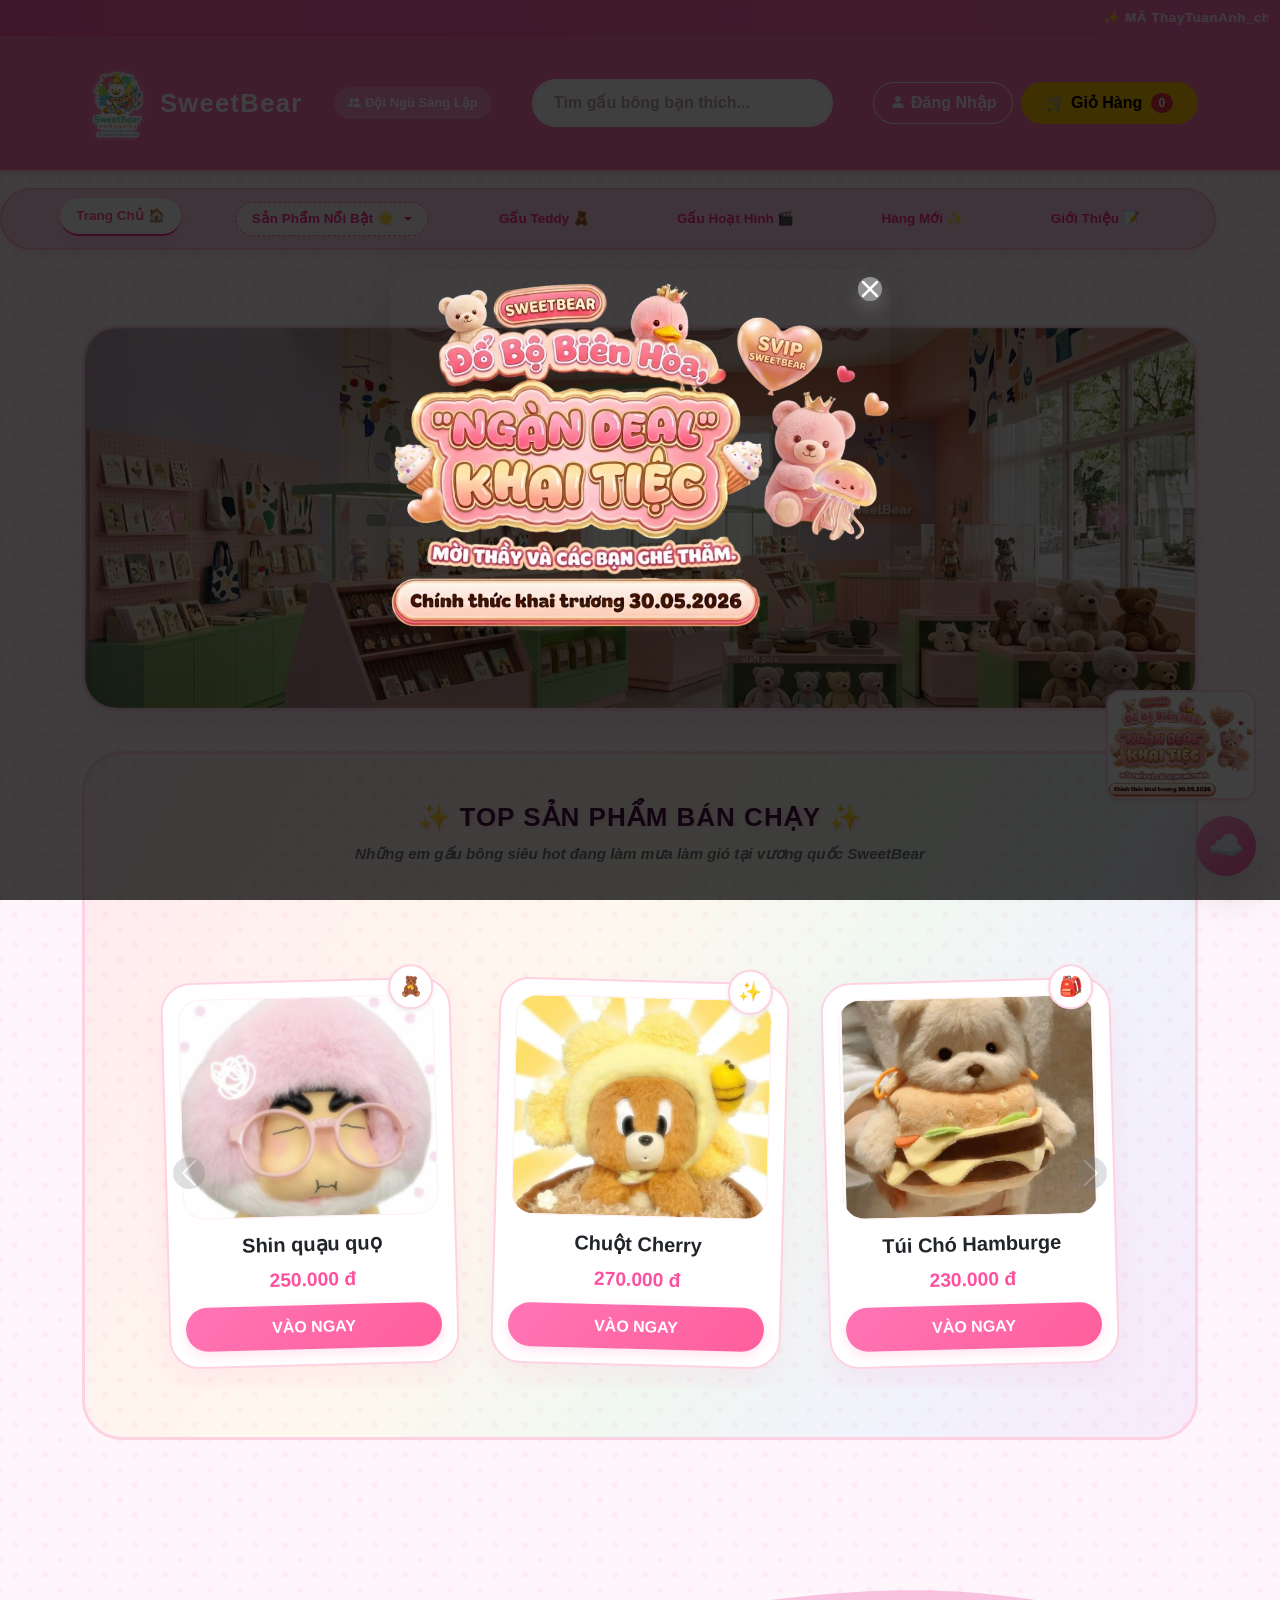
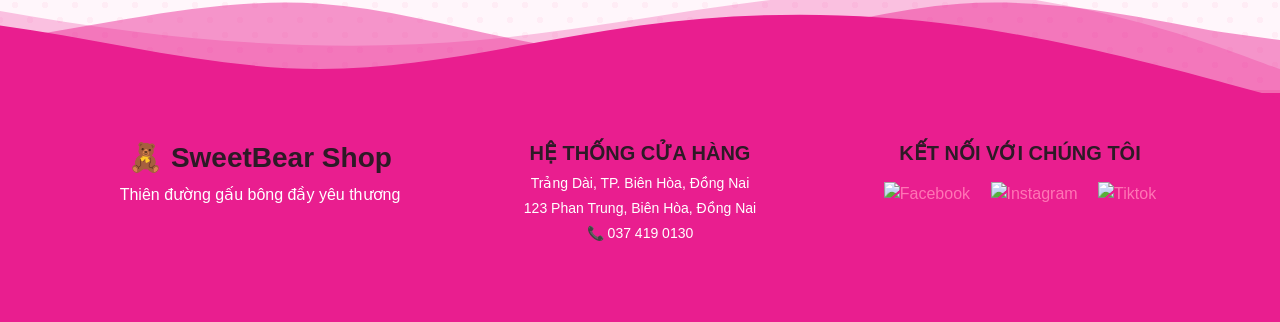
==== store.html @ e5bfb906 "Add files via upload" ====
<!DOCTYPE html>
<html lang="vi">
<head>
    <meta charset="UTF-8">
    <title>Cửa hàng - SweetBear Shop</title>
    <meta name="viewport" content="width=device-width, initial-scale=1.0">

    <link href="https://cdn.jsdelivr.net/npm/bootstrap@5.3.2/dist/css/bootstrap.min.css" rel="stylesheet">
    <link href="https://cdn.jsdelivr.net/npm/bootstrap-icons@1.11.1/font/bootstrap-icons.css" rel="stylesheet">
    <link rel="stylesheet" href="style.css">
   
</head>
<body>

<!-- Khung chạy thông báo đầu trang -->
<div class="top-announcement-bar py-2 text-white fw-semibold">
    <div class="container-fluid">
        <marquee behavior="scroll" direction="left" scrollamount="6" onmouseover="this.stop();" onmouseout="this.start();">
            ✨ MÃ ThayTuanAnh_chuchi - GIẢM NGAY 50% CHO ĐƠN HÀNG TỪ 99K 🧸 ✨ NHẬP MÃ ThayTuanAnh_DepZai - GIẢM NGAY 50K CHO ĐƠN HÀNG TỪ 69K 🛒 ✨ WELCOME TO SWEETBEAR SHOP - THIÊN ĐƯỜNG GẤU BÔNG ĐẦY YÊU THƯƠNG ❤️
        </marquee>
    </div>
</div>

<!-- Thanh định hướng (Navbar) -->
<nav class="navbar navbar-expand-lg navbar-custom shadow-sm">
    <div class="container">
        <div class="d-flex align-items-center justify-content-between w-100 flex-wrap gap-3">
            <div class="d-flex align-items-center">
                <a class="navbar-brand d-flex align-items-center text-white fw-bold" href="store.html">
                    <img src="img/2.png" width="70" class="me-2 glowing-logo" alt="SweetBear Logo">
                    SweetBear
                </a>
                <a href="index.html" class="text-white fw-bold ms-3" style="text-decoration: none; font-size: 13px; background: rgba(255, 255, 255, 0.25); padding: 6px 14px; border-radius: 18px; transition: all 0.2s ease; font-family: var(--font-title);"><i class="bi bi-people-fill"></i> Đội Ngũ Sáng Lập</a>
            </div>

            <form class="d-flex flex-grow-1 mx-lg-4" style="max-width: 400px; min-width: 220px;">
                <input class="form-control search-box w-100" type="search" placeholder="Tìm gấu bông bạn thích..." id="searchInput" onkeyup="searchProduct()">
            </form>

            <div class="d-flex align-items-center gap-2">
                <button class="btn btn-outline-light fw-bold px-3 py-2" style="border-radius: 25px;" data-bs-toggle="modal" data-bs-target="#loginModal">
                    <i class="bi bi-person-fill"></i> Đăng Nhập
                </button>
                <button class="btn btn-warning position-relative px-4 py-2 fw-bold" style="border-radius: 25px; font-family: var(--font-title);" onclick="showPage('cart')">
                🛒 Giỏ Hàng <span id="cartCount" class="badge bg-danger rounded-pill ms-1">0</span>
            </button>
            </div>
        </div>
    </div>
</nav>

<div class="menu-bar-wrapper">
    <div class="menu-bar-scrollable">
        <a href="store.html" onclick="showPage('home')" class="menu-link active">Trang Chủ 🏠</a>
        
        <div class="dropdown">
            <a class="menu-link featured-item dropdown-toggle fw-bold" href="#" role="button" id="dropdownNoiBat" data-bs-toggle="dropdown" aria-expanded="false" style="color: #ff2f91; background: #fff0f6; border-radius: 20px; padding: 6px 15px;">
                Sản Phẩm Nổi Bật 🌟
            </a>
            <ul class="dropdown-menu" aria-labelledby="dropdownNoiBat">
                <li><a class="dropdown-item" href="run.html">🎒 Túi Gấu Bông</a></li>
                <li><a class="dropdown-item" href="hoa.html">💐 Hoa Gấu Bông</a></li>
                <li><a class="dropdown-item" href="tuimu.html">🎁 Blind Box (Hộp Mù)</a></li>
            </ul>
        </div>

        <a href="TEDDY.html" class="menu-link">Gấu Teddy 🧸</a>
        <a href="Hoathinh.html" class="menu-link">Gấu Hoạt Hình 🎬</a>
        <a href="new.html" class="menu-link">Hàng Mới ✨</a>
        <a href="Gioithieu.html" class="menu-link">Giới Thiệu 📝</a>
    </div>
</div>

<!-- Trang chính (Home Page) -->
<section id="home" class="page-section container">

    <!-- Slide banner quảng cáo -->
    <div class="banner-slider-container">
        <div id="bannerSlider" class="carousel slide" data-bs-ride="carousel" data-bs-interval="3500">
            <div class="carousel-inner">
                <div class="carousel-item active">
                    <img src="img/bear1.png" class="d-block w-100 banner-img" alt="Banner 1">
                </div>
                <div class="carousel-item">
                    <img src="img/banner.png" class="d-block w-100 banner-img" alt="Banner 2">
                </div>
            </div>

            <button class="carousel-control-prev" type="button" data-bs-target="#bannerSlider" data-bs-slide="prev">
                <span class="carousel-control-prev-icon bg-pink p-3 rounded-circle" aria-hidden="true"></span>
            </button>
            <button class="carousel-control-next" type="button" data-bs-target="#bannerSlider" data-bs-slide="next">
                <span class="carousel-control-next-icon bg-pink p-3 rounded-circle" aria-hidden="true"></span>
            </button>
        </div>
    </div>

    <!-- Dải các Thương Hiệu Nổi Bật lấp lánh cầu vồng -->
    <div class="container-fluid py-5 position-relative rainbow-slider-section">
        <div class="container">
            
            <div class="text-center mb-5 position-relative header-bow-container">
                <h2 class="hot-title text-pink fw-bold mb-2" style="color: #4a154b !important;">✨ TOP SẢN PHẨM BÁN CHẠY ✨</h2>
                <p class="hot-subtitle fw-semibold text-secondary">Những em gấu bông siêu hot đang làm mưa làm gió tại vương quốc SweetBear</p>
            </div>

            <div id="hotBearsCarousel" class="carousel slide" data-bs-ride="carousel" data-bs-interval="4000">
                <div class="carousel-inner px-md-5">
                    
                    <!-- Slide 1 -->
                    <div class="carousel-item active">
                        <div class="row g-4 justify-content-center align-items-center py-4">
                            <div class="col-md-4 col-sm-6 text-center">
                                <div class="card border-0 lamthao-style-card position-relative mx-auto">
                                    <div class="brand-circle-badge shadow-sm">🧸</div>
                                    <div class="card-img-holder"><img src="img/hh1.jpg" class="card-img-top" alt="Shin quạu quọ"></div>
                                    <div class="card-body-lamthao">
                                        <h5 class="fw-bold text-dark text-truncate">Shin quạu quọ</h5>
                                        <p class="price-text-pink mb-2">250.000 đ</p>
                                        <button class="btn btn-lamthao-pink w-100 rounded-pill fw-bold" onclick="addToCart(101)">VÀO NGAY</button>
                                    </div>
                                </div>
                            </div>
                            <div class="col-md-4 col-sm-6 text-center">
                                <div class="card border-0 lamthao-style-card position-relative mx-auto">
                                    <div class="brand-circle-badge shadow-sm">✨</div>
                                    <div class="card-img-holder"><img src="img/hh2.jpg" class="card-img-top" alt="Chuột Cherry"></div>
                                    <div class="card-body-lamthao">
                                        <h5 class="fw-bold text-dark text-truncate">Chuột Cherry</h5>
                                        <p class="price-text-pink mb-2">270.000 đ</p>
                                        <button class="btn btn-lamthao-pink w-100 rounded-pill fw-bold" onclick="addToCart(102)">VÀO NGAY</button>
                                    </div>
                                </div>
                            </div>
                            <div class="col-md-4 col-sm-6 text-center">
                                <div class="card border-0 lamthao-style-card position-relative mx-auto">
                                    <div class="brand-circle-badge shadow-sm">🎒</div>
                                    <div class="card-img-holder"><img src="img/tui4.jpg" class="card-img-top" alt="Túi Chó Hamburge"></div>
                                    <div class="card-body-lamthao">
                                        <h5 class="fw-bold text-dark text-truncate">Túi Chó Hamburge</h5>
                                        <p class="price-text-pink mb-2">230.000 đ</p>
                                        <button class="btn btn-lamthao-pink w-100 rounded-pill fw-bold" onclick="addToCart(304)">VÀO NGAY</button>
                                    </div>
                                </div>
                            </div>
                        </div>
                    </div>

                    <!-- Slide 2 -->
                    <div class="carousel-item">
                        <div class="row g-4 justify-content-center align-items-center py-4">
                            <div class="col-md-4 col-sm-6 text-center">
                                <div class="card border-0 lamthao-style-card position-relative mx-auto">
                                    <div class="brand-circle-badge shadow-sm">👑</div>
                                    <div class="card-img-holder"><img src="img/tui11.jpg" class="card-img-top" alt="Túi Thỏ Ngọc"></div>
                                    <div class="card-body-lamthao">
                                        <h5 class="fw-bold text-dark text-truncate">Túi Thỏ Ngọc</h5>
                                        <p class="price-text-pink mb-2">300.000 đ</p>
                                        <button class="btn btn-lamthao-pink w-100 rounded-pill fw-bold" onclick="addToCart(311)">VÀO NGAY</button>
                                    </div>
                                </div>
                            </div>
                            <div class="col-md-4 col-sm-6 text-center">
                                <div class="card border-0 lamthao-style-card position-relative mx-auto">
                                    <div class="brand-circle-badge shadow-sm">❤️</div>
                                    <div class="card-img-holder"><img src="img/teddy 5.jpg" class="card-img-top" alt="Teddy Nâu Cổ Điển"></div>
                                    <div class="card-body-lamthao">
                                        <h5 class="fw-bold text-dark text-truncate">Teddy Nâu Cổ Điển</h5>
                                        <p class="price-text-pink mb-2">250.000 đ</p>
                                        <button class="btn btn-lamthao-pink w-100 rounded-pill fw-bold" onclick="addToCart(5)">VÀO NGAY</button>
                                    </div>
                                </div>
                            </div>
                            <div class="col-md-4 col-sm-6 text-center">
                                <div class="card border-0 lamthao-style-card position-relative mx-auto">
                                    <div class="brand-circle-badge shadow-sm">⭐</div>
                                    <div class="card-img-holder"><img src="img/teddy 11.jpg" class="card-img-top" alt="Teddy Tuộc Happy"></div>
                                    <div class="card-body-lamthao">
                                        <h5 class="fw-bold text-dark text-truncate">Teddy Tuộc Happy</h5>
                                        <p class="price-text-pink mb-2">300.000 đ</p>
                                        <button class="btn btn-lamthao-pink w-100 rounded-pill fw-bold" onclick="addToCart(11)">VÀO NGAY</button>
                                    </div>
                                </div>
                            </div>
                        </div>
                    </div>

                    <!-- Slide 3 -->
                    <div class="carousel-item">
                        <div class="row g-4 justify-content-center align-items-center py-4">
                            <div class="col-md-4 col-sm-6 text-center">
                                <div class="card border-0 lamthao-style-card position-relative mx-auto">
                                    <div class="brand-circle-badge shadow-sm">🐰</div>
                                    <div class="card-img-holder"><img src="img/hoa9.jpg" class="card-img-top" alt="Bó hoa Thỏ Con Party"></div>
                                    <div class="card-body-lamthao">
                                        <h5 class="fw-bold text-dark text-truncate" title="Bó hoa Thỏ Con Party & Bánh Kem Sinh Nhật">Hoa Thỏ Con Party</h5>
                                        <p class="price-text-pink mb-1">250.000 đ</p>
                                        <select class="form-select form-select-sm mb-2 rounded-pill mx-auto" style="max-width: 120px; font-size: 0.8rem;"><option>Size S</option><option>Size M</option><option>Size L</option></select>
                                        <button class="btn btn-lamthao-pink w-100 rounded-pill fw-bold" onclick="addToCart(309)">VÀO NGAY</button>
                                    </div>
                                </div>
                            </div>
                            <div class="col-md-4 col-sm-6 text-center">
                                <div class="card border-0 lamthao-style-card position-relative mx-auto">
                                    <div class="brand-circle-badge shadow-sm">🍬</div>
                                    <div class="card-img-holder"><img src="img/hoa10.jpg" class="card-img-top" alt="Bó hoa Gấu Baby Sắc Màu Candy"></div>
                                    <div class="card-body-lamthao">
                                        <h5 class="fw-bold text-dark text-truncate" title="Bó hoa Gấu Baby Sắc Màu Candy">Hoa Gấu Baby Candy</h5>
                                        <p class="price-text-pink mb-1">270.000 đ</p>
                                        <select class="form-select form-select-sm mb-2 rounded-pill mx-auto" style="max-width: 120px; font-size: 0.8rem;"><option>Size S</option><option>Size M</option><option>Size L</option></select>
                                        <button class="btn btn-lamthao-pink w-100 rounded-pill fw-bold" onclick="addToCart(310)">VÀO NGAY</button>
                                    </div>
                                </div>
                            </div>
                            <div class="col-md-4 col-sm-6 text-center">
                                <div class="card border-0 lamthao-style-card position-relative mx-auto">
                                    <div class="brand-circle-badge shadow-sm">🖍️</div>
                                    <div class="card-img-holder"><img src="img/hoa11.jpg" class="card-img-top" alt="Bó hoa Shin Cậu Bé Bút Chì"></div>
                                    <div class="card-body-lamthao">
                                        <h5 class="fw-bold text-dark text-truncate" title="Bó hoa Shin Cậu Bé Bút Chì & Vương Quốc Tsum Tsum">Hoa Shin Bút Chì</h5>
                                        <p class="price-text-pink mb-1">300.000 đ</p>
                                        <select class="form-select form-select-sm mb-2 rounded-pill mx-auto" style="max-width: 120px; font-size: 0.8rem;"><option>Size S</option><option>Size M</option><option>Size L</option></select>
                                        <button class="btn btn-lamthao-pink w-100 rounded-pill fw-bold" onclick="addToCart(311)">VÀO NGAY</button>
                                    </div>
                                </div>
                            </div>
                        </div>
                    </div>

                    <!-- Slide 4 -->
                    <div class="carousel-item">
                        <div class="row g-4 justify-content-center align-items-center py-4">
                            <div class="col-md-4 col-sm-6 text-center">
                                <div class="card border-0 lamthao-style-card position-relative mx-auto">
                                    <div class="brand-circle-badge shadow-sm">🐥</div>
                                    <div class="card-img-holder"><img src="img/teddy 7.jpg" class="card-img-top" alt="Vịt Say Hi"></div>
                                    <div class="card-body-lamthao">
                                        <h5 class="fw-bold text-dark text-truncate">Vịt Say Hi</h5>
                                        <p class="price-text-pink mb-1">300.000 đ</p>
                                        <select class="form-select form-select-sm mb-2 rounded-pill mx-auto" style="max-width: 120px; font-size: 0.8rem;"><option>Size S</option><option>Size M</option><option>Size L</option></select>
                                        <button class="btn btn-lamthao-pink w-100 rounded-pill fw-bold" onclick="addToCart(7)">VÀO NGAY</button>
                                    </div>
                                </div>
                            </div>
                            <div class="col-md-4 col-sm-6 text-center">
                                <div class="card border-0 lamthao-style-card position-relative mx-auto">
                                    <div class="brand-circle-badge shadow-sm">📖</div>
                                    <div class="card-img-holder"><img src="img/teddy 10.jpg" class="card-img-top" alt="Teddy Zô Truy"></div>
                                    <div class="card-body-lamthao">
                                        <h5 class="fw-bold text-dark text-truncate">Teddy Zô Truy</h5>
                                        <p class="price-text-pink mb-1">270.000 đ</p>
                                        <select class="form-select form-select-sm mb-2 rounded-pill mx-auto" style="max-width: 120px; font-size: 0.8rem;"><option>Size S</option><option>Size M</option><option>Size L</option></select>
                                        <button class="btn btn-lamthao-pink w-100 rounded-pill fw-bold" onclick="addToCart(10)">VÀO NGAY</button>
                                    </div>
                                </div>
                            </div>
                            <div class="col-md-4 col-sm-6 text-center">
                                <div class="card border-0 lamthao-style-card position-relative mx-auto">
                                    <div class="brand-circle-badge shadow-sm">📦</div>
                                    <div class="card-img-holder"><img src="img/mu5.jpg" class="card-img-top" alt="Blindbox Zoro"></div>
                                    <div class="card-body-lamthao">
                                        <h5 class="fw-bold text-dark text-truncate" title="Blindbox Zoro: Gấu Mù Blindbox Ngẫu Nhiên">Blindbox Zoro</h5>
                                        <p class="price-text-pink mb-1">250.000 đ</p>
                                        <select class="form-select form-select-sm mb-2 rounded-pill mx-auto" style="max-width: 120px; font-size: 0.8rem;"><option>Size S</option><option>Size M</option><option>Size L</option></select>
                                        <button class="btn btn-lamthao-pink w-100 rounded-pill fw-bold" onclick="addToCart(405)">VÀO NGAY</button>
                                    </div>
                                </div>
                            </div>
                        </div>
                    </div>

                </div>

                <!-- Điều khiển carousel -->
                <button class="carousel-control-prev" type="button" data-bs-target="#hotBearsCarousel" data-bs-slide="prev">
                    <span class="carousel-control-prev-icon bg-secondary rounded-circle p-3" aria-hidden="true" style="opacity: 0.45;"></span>
                    <span class="visually-hidden">Previous</span>
                </button>
                <button class="carousel-control-next" type="button" data-bs-target="#hotBearsCarousel" data-bs-slide="next">
                    <span class="carousel-control-next-icon bg-secondary rounded-circle p-3" aria-hidden="true" style="opacity: 0.45;"></span>
                    <span class="visually-hidden">Next</span>
                </button>
            </div>

        </div>
    </div>

</section>

<!-- Trang Giỏ Hàng -->
<section id="cart" class="page-section container py-5 d-none">
    <h2 class="text-center text-pink mb-5 decorative-title" style="font-family: var(--font-title);">🛒 Giỏ Hàng Của Bạn</h2>
    <div class="row g-4">
        <!-- Danh sách bé gấu -->
        <div class="col-lg-7 col-md-12">
            <div class="contact-info-card p-4">
                <h4 class="sweet-title-pink mb-3">🧸 Các bé gấu bông đã chọn</h4>
                <div id="cartItems"></div>
                <div class="d-flex justify-content-between align-items-center mt-4 pt-3 border-top">
                    <h4 class="fw-bold text-dark mb-0">Tổng tiền thanh toán:</h4>
                    <h3 class="text-pink fw-bold mb-0"><span id="cartTotal">0</span> đ</h3>
                </div>
            </div>
        </div>

        <!-- Form thanh toán -->
  <div class="col-lg-5 col-md-12">
            <div class="feedback-card p-4">
                <h4 class="sweet-title-pink mb-3">💳 Thông Tin Nhận Hàng</h4>
                <p class="text-muted small">Cậu vui lòng điền chính xác để SweetBear ship các em gấu đến tận nhà nha! ✨</p>
                <form id="checkoutForm" onsubmit="handleCheckout(event)" class="mt-3">
                    <div class="mb-3">
                        <label for="orderName" class="form-label fw-semibold text-pink">Họ và tên người nhận:</label>
                        <input type="text" id="orderName" class="form-control sweet-input" placeholder="Nhập tên người nhận..." required>
                    </div>
                    <div class="mb-3">
                        <label for="orderPhone" class="form-label fw-semibold text-pink">Số điện thoại liên hệ:</label>
                        <input type="tel" id="orderPhone" class="form-control sweet-input" placeholder="Nhập số điện thoại..." required>
                    </div>
                    <div class="mb-3">
                        <label for="orderAddress" class="form-label fw-semibold text-pink">Địa chỉ giao hàng:</label>
                        <input type="text" id="orderAddress" class="form-control sweet-input" placeholder="Số nhà, tên đường, phường..." required>
                    </div>
                    <div class="mb-3">
                        <label for="paymentMethod" class="form-label fw-semibold text-pink">Phương thức thanh toán:</label>
                        <select id="paymentMethod" class="form-select sweet-input" required>
                            <option value="cod">Thanh toán khi nhận hàng (COD)</option>
                            <option value="bank">Chuyển khoản qua ngân hàng (Mã QR)</option>
                        </select>
                    </div>
                    <button type="submit" class="btn btn-submit-pink w-100 py-3 mt-3 fw-bold fs-5">🎉 Xác Nhận Đặt Hàng Ngay</button>
                </form>
            </div>
        </div>
    </div>
</section>


<!-- Trang tìm kiếm / danh sách gấu bông -->
<section id="products" class="page-section container py-5 d-none">
    <h2 class="mb-4 text-center text-pink" style="font-family: var(--font-title);">Danh sách sản phẩm tìm kiếm</h2>
    <div class="row" id="productsGrid"></div>
</section>

<!-- Hộp thông báo ngọt ngào (Sweet Alert Modals) -->
<div id="sweetAlertModal" class="sweet-alert-overlay d-none">
    <div class="sweet-alert-box text-center">
        <div class="sweet-alert-icon">🧸</div>
        <h4 class="text-pink fw-bold mt-2" id="sweetAlertTitle">Thành công!</h4>
        <p class="text-secondary mb-3" id="sweetAlertMsg">Đã thực hiện thành công rồi nè!</p>
        <button class="btn btn-submit-pink px-5 py-2 fw-bold" style="border-radius: 20px;" onclick="closeSweetAlert()">Thén kìu ❤️</button>
    </div>
</div>

<!-- Footer lượn sóng mây hồng -->
<footer class="sweet-footer position-relative">
    <div class="cloud-top">
        <svg xmlns="http://www.w3.org/2000/svg" viewBox="0 0 1440 320" preserveAspectRatio="none">
            <path fill="#e91e8f" opacity="0.25" d="M0,128C180,192,360,224,540,192C720,160,900,64,1080,85.3C1260,107,1420,245,1440,256L1440,320L0,320Z"></path>
            <path fill="#e91e8f" opacity="0.45" d="M0,192C120,160,240,96,360,112C480,128,600,224,720,224C840,224,960,128,1080,112C1200,96,1320,160,1380,176L1440,192L1440,320L0,320Z"></path>
            <path fill="#e91e8f" opacity="1" d="M0,160C120,192,240,256,360,256C480,256,600,192,720,160C840,128,960,128,1080,160C1200,192,1320,256,1380,288L1440,320L1440,320L1380,320C1320,320,1200,320,1080,320C960,320,840,320,720,320C600,320,480,320,360,320C240,320,120,320,60,320L0,320Z"></path>
        </svg>
    </div>

    <div class="container py-5 text-white position-relative" style="z-index: 2; font-family: var(--font-body);">
        <div class="row">
            <div class="col-md-4 text-center mb-4 mb-md-0">
                <h3 class="fw-bold" style="font-family: var(--font-title);">🧸 SweetBear Shop</h3>
                <p class="m-0">Thiên đường gấu bông đầy yêu thương</p>
            </div>
            <div class="col-md-4 text-center mb-4 mb-md-0">
                <h5 class="fw-bold" style="font-family: var(--font-title);">HỆ THỐNG CỬA HÀNG</h5>
                <p class="mb-1 small">Trảng Dài, TP. Biên Hòa, Đồng Nai</p>
                <p class="mb-1 small">123 Phan Trung, Biên Hòa, Đồng Nai</p>
                <p class="mb-0 small">📞 037 419 0130</p>
            </div>
            <div class="col-md-4 text-center">
                <h5 class="fw-bold" style="font-family: var(--font-title);">KẾT NỐI VỚI CHÚNG TÔI</h5>
                <div class="social-icons mt-3">
                    <a href="#"><img src="https://cdn-icons-png.flaticon.com/512/733/733547.png" alt="Facebook"></a>
                    <a href="#"><img src="https://cdn-icons-png.flaticon.com/512/733/733558.png" alt="Instagram"></a>
                    <a href="#"><img src="https://cdn-icons-png.flaticon.com/512/3046/3046121.png" alt="Tiktok"></a>
                </div>
            </div>
        </div>
    </div>
</footer>



<!-- Quảng cáo bật lên tự động -->
<div class="modal fade" id="imageAdsModal" tabindex="-1" aria-hidden="true">
    <div class="modal-dialog modal-dialog-centered modal-lg" style="max-width: 500px;">
        <div class="modal-content border-0 bg-transparent position-relative">
            <button type="button" class="btn-close btn-close-white position-absolute top-0 end-0 m-2 shadow rounded-circle p-2.5" data-bs-dismiss="modal" aria-label="Close" style="z-index: 1060; opacity: 1; background-color: #ff9ecb !important;"></button>
            <div class="modal-body p-0 text-center">
                <a href="#" data-bs-dismiss="modal" class="d-block w-100">
                    <img src="img/qc.png" alt="Quảng cáo SweetBear" class="img-fluid w-100 d-block shadow-lg" style="border-radius: 28px; object-fit: contain;">
                </a>
            </div>
        </div>
    </div>
</div>

<!-- TRANG ĐĂNG NHẬP -->
<div class="modal fade" id="loginModal" tabindex="-1" aria-labelledby="loginModalLabel" aria-hidden="true">
    <div class="modal-dialog modal-dialog-centered">
        <div class="modal-content border-0 position-relative sweet-auth-modal" style="border-radius: 30px; background: #fff5fa; box-shadow: 0 15px 35px rgba(255, 105, 180, 0.25); overflow: hidden;">
            
            <div class="position-absolute top-0 start-0 w-100 h-100" style="pointer-events: none; z-index: 0; opacity: 0.4;">
                <span style="position: absolute; top: -20px; right: -20px; width: 100px; height: 100px; background: #ffd1e8; border-radius: 50%;"></span>
                <span style="position: absolute; bottom: -30px; left: -10px; width: 80px; height: 80px; background: #ffe3f0; border-radius: 50%;"></span>
            </div>

            <div class="modal-header border-0 pb-0 pt-4 px-4 d-flex flex-column align-items-center position-relative" style="z-index: 1;">
                <div class="sweet-avatar-badge mb-2 shadow-sm d-flex align-items-center justify-content-center" style="width: 70px; height: 70px; background: linear-gradient(135deg, #ff9ecb 0%, #ff69b4 100%); border-radius: 50%; font-size: 2.2rem; border: 4px solid white;">🧸</div>
                
                <ul class="nav nav-pills w-100 bg-white p-1 my-2 justify-content-center shadow-sm" id="authTab" role="tablist" style="border-radius: 50px; border: 1px solid #ffccd9;">
                    <li class="nav-item flex-fill text-center" role="presentation">
                        <button class="nav-link active fw-bold w-100 py-2 btn-auth-tab" id="login-tab" data-bs-toggle="tab" data-bs-target="#login-pane" type="button" role="tab" aria-controls="login-pane" aria-selected="true" style="border-radius: 50px; color: #ff5ea9;">🏠 Đăng Nhập</button>
                    </li>
                    <li class="nav-item flex-fill text-center" role="presentation">
                        <button class="nav-link fw-bold w-100 py-2 btn-auth-tab" id="register-tab" data-bs-toggle="tab" data-bs-target="#register-pane" type="button" role="tab" aria-controls="register-pane" aria-selected="false" style="border-radius: 50px; color: #ff5ea9;">✨ Đăng Ký</button>
                    </li>
                </ul>
                <button type="button" class="btn-close position-absolute end-0 top-0 m-3" data-bs-dismiss="modal" aria-label="Close" style="background-color: white; border-radius: 50%; padding: 8px; box-shadow: 0 2px 8px rgba(0,0,0,0.05);"></button>
            </div>

            <div class="modal-body px-4 pb-4 position-relative" style="z-index: 1;">
                <div class="tab-content mt-2" id="authTabContent">
                    
                    <div class="tab-pane fade show active" id="login-pane" role="tabpanel" aria-labelledby="login-tab">
                        <form onsubmit="event.preventDefault(); alert('Chào mừng cậu đã quay trở lại Vương quốc Gấu bông! 💕');">
                            <div class="mb-3">
                                <label class="form-label fw-bold text-pink"><i class="bi bi-envelope-heart-fill"></i> Tên tài khoản hoặc Email</label>
                                <input type="text" class="form-control sweet-input w-100" placeholder="Nhập tài khoản của cậu..." required style="border: 2px solid #ffccd9; border-radius: 15px; padding: 10px 15px; background-color: #fff;">
                            </div>
                            <div class="mb-3">
                                <label class="form-label fw-bold text-pink"><i class="bi bi-lock-fill"></i> Mật khẩu</label>
                                <input type="password" class="form-control sweet-input w-100" placeholder="Nhập mật khẩu bí mật..." required style="border: 2px solid #ffccd9; border-radius: 15px; padding: 10px 15px; background-color: #fff;">
                            </div>
                            <div class="text-end mb-3">
                                <a href="#" class="text-decoration-none text-muted small fw-semibold hover-pink">Quên mật khẩu rồi ư? 🍃</a>
                            </div>
                            <button type="submit" class="btn btn-pink-sweet w-100 py-2.5 rounded-pill fw-bold text-white fs-5 shadow-sm mt-1">BẮT ĐẦU KHÁM PHÁ ✨</button>
                        </form>
                    </div>

                    <div class="tab-pane fade" id="register-pane" role="tabpanel" aria-labelledby="register-tab">
                        <form onsubmit="event.preventDefault(); alert('Chúc mừng cậu đã tạo tài khoản thành công! Nhận ngay voucher giảm giá 50% nha! 🎁');">
                            <div class="mb-2">
                                <label class="form-label fw-bold text-pink"><i class="bi bi-person-heart"></i> Họ và tên của cậu</label>
                                <input type="text" class="form-control sweet-input w-100" placeholder="Ví dụ: Thầy Tuấn Anh DepTrai.." required style="border: 2px solid #ffccd9; border-radius: 15px; padding: 8px 15px; background-color: #fff;">
                            </div>
                            <div class="mb-2">
                                <label class="form-label fw-bold text-pink"><i class="bi bi-telephone-fill"></i> Số điện thoại</label>
                                <input type="tel" class="form-control sweet-input w-100" placeholder="Nhập số điện thoại để ship gấu..." required style="border: 2px solid #ffccd9; border-radius: 15px; padding: 8px 15px; background-color: #fff;">
                            </div>
                            <div class="mb-2">
                                <label class="form-label fw-bold text-pink"><i class="bi bi-envelope-fill"></i> Địa chỉ Email</label>
                                <input type="email" class="form-control sweet-input w-100" placeholder="Nhập email của cậu..." required style="border: 2px solid #ffccd9; border-radius: 15px; padding: 8px 15px; background-color: #fff;">
                            </div>
                            <div class="mb-3">
                                <label class="form-label fw-bold text-pink"><i class="bi bi-key-fill"></i> Tạo mật khẩu mới</label>
                                <input type="password" class="form-control sweet-input w-100" placeholder="Mật khẩu từ 6 ký tự..." required style="border: 2px solid #ffccd9; border-radius: 15px; padding: 8px 15px; background-color: #fff;">
                            </div>
                            <div class="form-check mb-3">
                                <input class="form-check-input" type="checkbox" id="agreeCheck" checked required style="cursor: pointer;">
                                <label class="form-check-input-label small text-muted fw-semibold" for="agreeCheck" style="cursor: pointer;">
                                    Tớ đồng ý với các điều khoản ngọt ngào của SweetBear Shop 🌸
                                </label>
                            </div>
                            <button type="submit" class="btn btn-pink-sweet w-100 py-2.5 rounded-pill fw-bold text-white fs-5 shadow-sm">GIA NHẬP VƯƠNG QUỐC 👑</button>
                        </form>
                    </div>

                </div>
            </div>
            
        </div>
    </div>
</div>


<!-- Quảng cáo bé và chat -->
<div class="sweet-right-widgets position-fixed bottom-0 end-0 m-4 d-flex flex-column align-items-end gap-3" style="z-index: 1050;">
    
    <div class="mini-ad-box shadow-sm" style="width: 150px; border-radius: 15px; overflow: hidden; border: 2px solid #ffd1e8; background: #fff; transition: transform 0.2s;">
        <a href="#" data-bs-toggle="modal" data-bs-target="#imageAdsModal">
            <img src="img/qc.png" alt="Mini Ads SweetBear" class="img-fluid w-100 d-block">
        </a>
    </div>

    <div class="sweet-chat-container d-flex flex-column align-items-end">
        
        <div class="sweet-chat-window shadow-lg d-none" id="sweetChatWindow" style="width: 320px; border-radius: 20px; overflow: hidden; background: #fff;">
            <div class="chat-header d-flex justify-content-between align-items-center text-white p-3" style="background: linear-gradient(135deg, #ff9ecb 0%, #ff5ea9 100%); cursor: pointer;" id="minimizeChatArea">
                <div class="d-flex align-items-center gap-2">
                    <span class="online-dot" style="width: 10px; height: 10px; background: #2ecc71; border-radius: 50%; display: inline-block; box-shadow: 0 0 8px #2ecc71;"></span>
                    <span class="fw-bold fs-6">Hỗ trợ SweetBear 🧸</span>
                </div>
                <button type="button" class="btn-close btn-close-white" id="closeChatBtn" aria-label="Close"></button>
            </div>
            
            <div class="chat-body p-3 bg-light" style="height: 280px; overflow-y: auto; font-size: 14px;">
                <div class="chat-bubble bot-msg mb-2 p-2 rounded-3" style="background: #ffd1e8; color: #ff2f91; display: inline-block; max-width: 85%;">
                    Chào cậu! Cậu cần SweetBear tư vấn chọn gấu bông hay bó hoa nào cho ngày khai trương không ạ? 💕
                </div>
            </div>
            
            <div class="chat-footer p-2 border-top bg-white d-flex gap-1">
                <input type="text" class="form-control form-control-sm rounded-pill px-3" placeholder="Nhập tin nhắn của cậu...">
                <button class="btn btn-pink-sweet btn-sm rounded-circle p-0 d-flex align-items-center justify-content-center" style="width: 32px; height: 32px; background: #ff5ea9; border: none; color: white;">🕊️</button>
            </div>
        </div>

        <button class="btn-sweet-chat-trigger shadow-lg border-0 d-flex align-items-center justify-content-center" id="toggleChatBtn" title="Liên hệ với SweetBear" style="width: 60px; height: 60px; background: linear-gradient(135deg, #ff9ecb 0%, #ff5ea9 100%); border-radius: 50%; color: white; cursor: pointer; transition: transform 0.2s;">
            <span class="chat-icon-emoji" style="font-size: 1.8rem;">☁️</span>
        </button>
    </div>


    
<!-- Bootstrap 5 và mã kịch bản -->
<script src="script.js"></script>
<script src="https://cdn.jsdelivr.net/npm/bootstrap@5.3.2/dist/js/bootstrap.bundle.min.js"></script>



</body>
</html>
---- style.css ----
body {
    background-color: #fff6fb;
    font-family: 'Segoe UI', sans-serif;
}

.bg-pink {
    background-color: #ff9ecb;

}

.text-pink {
    color: #ff4fa3;
}

/* ===== MENU BAR ===== */
.menu-bar {
    background-color: #ffd1e8;
    padding: 12px 0;
    border-radius: 50px; /* Biến thanh menu thành hình viên kẹo bo tròn */
    box-shadow: 0 4px 10px rgba(255, 209, 232, 0.5); /* Đổ bóng nhẹ dịu mắt */
}

.menu-bar button {
    border: none;
    background: none;
    margin: 0 15px;
    font-weight: 500;
    color: #ff2f91;
}

.menu-bar button:hover {
    text-decoration: underline;
}



/* ===== TOP ANNOUNCEMENT BAR (BANNER CHỮ CHẠY) ===== */
.top-announcement-bar {
    background-color: #ff5ea9;; 
    font-size: 14px;
    letter-spacing: 0.5px;
    box-shadow: inset 0 -2px 5px rgba(99, 79, 85, 0.05);
}

.top-announcement-bar marquee {
    display: block;
    cursor: pointer;
}



/* CARD */
.card {
    border-radius: 20px;
    transition: 0.3s;
}

.card:hover {
    transform: translateY(-5px);
}

.product-img {
    height: 200px;
    object-fit: cover;
    border-top-left-radius: 20px;
    border-top-right-radius: 20px;
}

.cart-item {
    background: white;
    padding: 15px;
    border-radius: 15px;
    margin-bottom: 15px;
}
/* ===== HERO BANNER ===== */
.hero-banner {
    height: 400px;
    background: linear-gradient(to right, #ff9ecb, #ff4fa3);
}

/* ===== BANNER SLIDER ===== */
.banner-img {
    height: 400px;
    object-fit: cover;
}

.carousel-caption {
    background: rgba(0,0,0,0.4);
    padding: 15px;
    border-radius: 15px;
}
/* ===== DANH MỤC BOX ===== */
.category-box {
    background: #ffd1e8;
    padding: 30px;
    border-radius: 20px;
    cursor: pointer;
    transition: 0.3s;
}

.category-box:hover {
    transform: scale(1.05);
    background: #ffb3d9;
}


/* ===== PROFILE CARD ===== */
.profile-card {
    position: relative;
    background: linear-gradient(135deg, #ff9f79, #fff5fb);
    padding: 35px 25px;
    border-radius: 25px;
    box-shadow: 0 15px 35px rgba(255, 105, 180, 0.25);
    transition: all 0.4s ease;
    overflow: hidden;
}

/* Hiệu ứng ánh sáng chạy */
.profile-card::before {
    content: "";
    position: absolute;
    top: -100%;
    left: -100%;
    width: 200%;
    height: 200%;
    background: linear-gradient(
        120deg,
        transparent,
        rgba(255,255,255,0.4),
        transparent
    );
    transform: rotate(25deg);
    transition: 0.6s;
}

.profile-card:hover::before {
    top: 100%;
    left: 100%;
}

/* Hover nổi mạnh hơn */
.profile-card:hover {
    transform: translateY(-12px) scale(1.03);
    box-shadow: 0 20px 45px rgba(255, 105, 180, 0.4);
}

/* Ảnh đại diện */
.profile-img {
    width: 150px;
    height: 150px;
    object-fit: cover;
    border-radius: 50%;
    border: 6px solid white;
    box-shadow: 0 10px 25px rgba(255, 105, 180, 0.4);
    transition: 0.4s;
}

/* Ảnh xoay nhẹ khi hover */
.profile-card:hover .profile-img {
    transform: rotate(5deg) scale(1.05);
}

/* Tên nổi bật */
.profile-card h4 {
    color: #ff4d88;
    font-weight: 700;
    margin-top: 15px;
}

/* Chữ mềm mại hơn */
.profile-card p {
    color: #555;
    font-size: 15px;
}





/* ===== TEDDY GRID ===== */
/* ===== MENU BAR ===== */
.menu-bar {
    background-color: #ffd1e8;
    padding: 10px 0;
}

.menu-link {
    margin: 0 25px;
    text-decoration: none;
    font-weight: 500;
    color: #ff2f91;
}

.menu-link:hover {
    text-decoration: underline;
}

.menu-link.active {
    font-weight: bold;
    border-bottom: 2px solid #ff2f91;
}

/* ===== ĐỊNH DẠNG HỘP SẢN PHẨM SWEETBEAR ===== */
.teddy-card {
    border: 2px solid #ffedf4 !important;
    border-radius: 20px !important;
    overflow: hidden;
    background: #ffffff;
    transition: all 0.3s ease-in-out;
}

/* Hiệu ứng bay lên nhẹ và đổ bóng màu hồng khi Hover */
.teddy-card:hover {
    transform: translateY(-6px);
    border-color: #ffb6c1 !important;
    box-shadow: 0 8px 20px rgba(255, 182, 193, 0.45) !important;
}

.teddy-img {
    height: 150px;   /* Ảnh nhỏ lại */
    object-fit: cover;
    border-radius: 15px 15px 0 0;
}

/* ===== MENU LINK ===== */
.menu-bar {
    background-color: #ffd1e8;
}

.menu-link {
    margin: 0 20px;
    text-decoration: none;
    font-weight: 500;
    color: #ff2f91;
}

.menu-link:hover {
    text-decoration: underline;
}

.menu-link.active {
    font-weight: bold;
    border-bottom: 2px solid #ff2f91;
}
/* ===== DANH MỤC ===== */
.category-box {
    background: #f8f8f8;
    padding: 20px;
    border-radius: 10px;
}

.category-box h4 {
    font-weight: bold;
    margin-bottom: 15px;
}

.category-list {
    list-style: none;
    padding: 0;
}

.category-list li {
    padding: 8px 0;
    font-weight: 500;
}

.category-list a {
    text-decoration: none;
    color: #333;
}

.category-list a:hover {
    color: #ff2f91;
}

.sub-category {
    list-style: none;
    padding-left: 15px;
    font-size: 14px;
}

.result-text {
    font-weight: 500;
}



/* === GIOI THIEU=== */
.text-pink {
    color: #ff4fa3;
    font-weight: bold;
}

section p {
    font-size: 16px;
    line-height: 1.7;
}

/* ===== TIÊU ĐỀ BÊN TRÁI ===== */
.sweet-title {
    color: #ff4fa3;
    font-weight: bold;
    font-size: 26px;
    text-align: left;
    margin-left: 10px;
    text-shadow: 2px 2px 4px rgba(255, 79, 163, 0.25); 
}



/* ===== DESIGN BỔ SUNG CHO PHẦN LIÊN HỆ TRONG FILE GIỚI THIỆU ===== */

/* Tiêu đề nhỏ bên trong các khối */
.sweet-title-pink {
    color: #ff4fa3;
    font-weight: 700;
    border-bottom: 2px dashed #ff9ecb;
    padding-bottom: 8px;
    margin-bottom: 15px;
}

/* Khối thông tin liên hệ bên trái */
.contact-info-card {
    background-color: #ffffff;
    padding: 25px;
    border-radius: 20px;
    border: 2px solid #ffd1e8;
    box-shadow: 0 8px 20px rgba(255, 158, 203, 0.15);
}

.contact-list-styled li {
    font-size: 16px;
    margin-bottom: 12px;
    color: #444;
}

/* Link facebook màu hồng nổi bật */
.text-pink-link {
    color: #ff4fa3;
    text-decoration: none;
    transition: 0.2s;
}
.text-pink-link:hover {
    color: #ff2f91;
    text-decoration: underline;
}

/* Khối form feedback */
.feedback-card {
    background-color: #ffffff;
    padding: 25px;
    border-radius: 20px;
    border: 2px solid #ffd1e8;
    box-shadow: 0 8px 20px rgba(255, 158, 203, 0.15);
}

/* Các ô input điền thông tin */
.sweet-input {
    border: 2px solid #ffd1e8;
    border-radius: 12px;
    padding: 10px 15px;
    transition: all 0.3s ease;
}
.sweet-input:focus {
    border-color: #ff4fa3;
    box-shadow: 0 0 0 0.25rem rgba(255, 79, 163, 0.25);
    outline: none;
}

/* Nút gửi feedback lung linh */
.btn-submit-pink {
    background: linear-gradient(to right, #ff9ecb, #ff4fa3);
    color: white;
    border: none;
    border-radius: 25px;
    box-shadow: 0 4px 10px rgba(255, 79, 163, 0.3);
    transition: all 0.3s ease;
}
.btn-submit-pink:hover {
    background: linear-gradient(to right, #ff4fa3, #ff2f91);
    color: white;
    transform: scale(1.03);
    box-shadow: 0 6px 15px rgba(255, 47, 145, 0.4);
}

/* Khối bọc bản đồ bên phải */
.map-container {
    background-color: #ffffff;
    padding: 25px;
    border-radius: 20px;
    border: 2px solid #ffd1e8;
    box-shadow: 0 8px 20px rgba(255, 158, 203, 0.15);
}

/* Bo góc cho khung bản đồ mượt mà */
.map-iframe-box {
    border-radius: 15px;
    overflow: hidden;
    border: 1px solid #ffd1e8;
}

/* Icon trang trí cute trước các dòng text */
.icon-sparkle {
    display: inline-block;
    margin-right: 6px;
    transform: scale(1.1);
}



/* ===== FOOTER ===== */
.sweet-footer {
    background: #e91e8f; /* Màu hồng cánh sen đậm nguyên bản */
    position: relative;
    margin-top: 220px; /* Tăng khoảng cách để chừa chỗ cho các tầng mây nhạt nhô lên */
    padding-bottom: 20px;
}

/* KHUNG CHỨA TOÀN BỘ CÁC LỚP ĐÁM MÂY */
.cloud-top {
    position: absolute;
    top: -145px; /* Đẩy cao lên hơn để lộ các tầng mây mờ ở phía sau */
    left: 0;
    width: 100%;
    overflow: hidden;
    line-height: 0;
    z-index: 1;
}

/* ÉP SVG TỰ ĐỘNG CO GIÃN FULL ĐẸP MẮT */
.cloud-top svg {
    position: relative;
    display: block;
    width: 100%;
    height: 150px; /* Tăng chiều cao gợn sóng tổng thể */
}

/* ICON MẠNG XÃ HỘI */
.social-icons img {
    width: 40px;
    margin: 0 10px;
    transition: transform 0.3s ease;
}

.social-icons img:hover {
    transform: scale(1.2);
}

/* Các nhóm CSS cũ giữ nguyên */
.category-box {
    cursor: pointer;
}

a {
    text-decoration: none;
    color: inherit;
}


/* =====Giỏ Hàng*/
/* ===== ĐOẠN STYLE BỔ SUNG CHO GIỎ HÀNG & CUSTOM MODAL ALERT ===== */

/* Khối bao bọc danh sách sản phẩm bên trái */
.contact-info-card {
    background-color: #ffffff;
    padding: 25px;
    border-radius: 20px;
    border: 2px solid #ffd1e8;
    box-shadow: 0 8px 20px rgba(255, 158, 203, 0.12);
}

.sweet-title-pink {
    color: #ff4fa3;
    font-weight: 700;
    border-bottom: 2px dashed #ff9ecb;
    padding-bottom: 8px;
    margin-bottom: 15px;
}

/* Khối điền form thông tin bên phải */
.feedback-card {
    background-color: #ffffff;
    padding: 25px;
    border-radius: 20px;
    border: 2px solid #ffd1e8;
    box-shadow: 0 8px 20px rgba(255, 158, 203, 0.12);
}

/* Input text, select bo tròn mềm mịn */
.sweet-input {
    border: 2px solid #ffd1e8;
    border-radius: 12px;
    padding: 10px 15px;
    transition: all 0.3s ease;
}
.sweet-input:focus {
    border-color: #ff4fa3;
    box-shadow: 0 0 0 0.25rem rgba(255, 79, 163, 0.2);
    outline: none;
}

.btn-pink-sweet {
    background: linear-gradient(135deg, #ff9ecb 0%, #ff69b4 100%);
    color: white;
    font-weight: 600;
    border: none;
    position: relative;
    overflow: hidden;
    transition: all 0.3s ease;
}


/* Tạo vệt sáng quét qua */
.btn-pink-sweet::after {
    content: '';
    position: absolute;
    top: 0; left: -100%;
    width: 100%; height: 100%;
    background: linear-gradient(90deg, transparent, rgba(255,255,255,0.4), transparent);
    transition: all 0.4s ease;
}

.btn-pink-sweet:hover::after {
    left: 100%;
}

.btn-pink-sweet:hover {
    transform: scale(1.03);
    box-shadow: 0 4px 12px rgba(255, 105, 180, 0.4);
}


/* Nút xóa sản phẩm viền mỏng đỏ hồng */
.btn-outline-danger {
    color: #ff4f79;
    border-color: #ffcbd7;
}
.btn-outline-danger:hover {
    background-color: #ff4f79;
    border-color: #ff4f79;
    color: white;
}

/* ===== GIAO DIỆN HỘP THÔNG BÁO (ALERT) CHÍNH GIỮA MÀN HÌNH ===== */
.sweet-alert-overlay {
    position: fixed;
    top: 0;
    left: 0;
    width: 100%;
    height: 100%;
    background-color: rgba(0, 0, 0, 0.4);
    display: flex;
    align-items: center;
    justify-content: center;
    z-index: 9999;
    backdrop-filter: blur(2px); /* Hiệu ứng làm mờ nhẹ nền phía sau */
}

.sweet-alert-box {
    background-color: white;
    padding: 30px;
    border-radius: 24px;
    width: 90%;
    max-width: 380px;
    border: 3px solid #ffd1e8;
    box-shadow: 0 10px 30px rgba(255, 79, 163, 0.3);
    animation: popUpAnim 0.3s cubic-bezier(0.175, 0.885, 0.32, 1.275);
}

.sweet-alert-icon {
    font-size: 45px;
    margin-bottom: 5px;
    animation: bounceIcon 0.6s infinite alternate;
}

/* Tạo hiệu ứng chuyển động cho Popup & Icon dễ thương */
@keyframes popUpAnim {
    from { transform: scale(0.7); opacity: 0; }
    to { transform: scale(1); opacity: 1; }
}

@keyframes bounceIcon {
    from { transform: translateY(0); }
    to { transform: translateY(-8px); }
}


 /* CSS trang trí thêm hiệu ứng đặc biệt cho trang Gấu Lớn */
        .ribbon-pop {
            position: absolute;
            top: 10px;
            left: 10px;
            background: linear-gradient(45deg, #ff2f91, #ff75b5);
            color: white;
            font-size: 11px;
            font-weight: bold;
            padding: 4px 10px;
            border-radius: 20px;
            box-shadow: 0 3px 6px rgba(0,0,0,0.1);
            z-index: 2;
        }
        .sparkle-badge {
            position: absolute;
            top: 10px;
            right: 10px;
            background: #fff01f;
            color: #333;
            font-size: 11px;
            font-weight: bold;
            padding: 4px 8px;
            border-radius: 8px;
            z-index: 2;
            animation: pulse 1.5s infinite;
        }
        @keyframes pulse {
            0% { transform: scale(1); }
            50% { transform: scale(1.05); }
            100% { transform: scale(1); }
        }
        .giant-header-banner {
            background: linear-gradient(135deg, #ffe3f1 0%, #ffd1e8 100%);
            border-radius: 25px;
            padding: 40px 20px;
            margin-bottom: 40px;
            border: 2px dashed #ff9ecb;
        }




        /* CSS trang trí độc quyền cho danh mục Size Nhỏ */
        .badge-mini {
            position: absolute;
            top: 12px;
            left: 12px;
            background: linear-gradient(45deg, #ff75b5, #ffb6d9);
            color: white;
            font-size: 11px;
            font-weight: bold;
            padding: 3px 10px;
            border-radius: 12px;
            z-index: 2;
            box-shadow: 0 2px 5px rgba(0,0,0,0.1);
        }
        .badge-sparkle {
            position: absolute;
            top: 12px;
            right: 12px;
            background: #e3f2fd;
            color: #0d6efd;
            font-size: 11px;
            font-weight: bold;
            padding: 3px 8px;
            border-radius: 6px;
            border: 1px solid #b3e5fc;
            z-index: 2;
        }
        .small-banner {
            background: linear-gradient(135deg, #fff0f6 0%, #ffe3ec 100%);
            border-radius: 20px;
            padding: 35px 20px;
            margin-bottom: 35px;
            border: 2px dashed #ffb6d9;
        }



/* ===== STYLE CHO KHU VỰC BÁN CHẠY MÀU MÈ ===== */
.hot-sales-section {
    background: linear-gradient(180deg, #fff5f8 0%, #ffffff 100%);
    border-radius: 30px;
    padding: 30px 15px;
}

/* Tiêu đề và Nơ Hồng khổng lồ ở giữa */
.header-bow-container {
    padding-bottom: 25px;
}
.hot-title {
    font-size: 2rem;
    letter-spacing: 1px;
    text-shadow: 1px 1px 2px rgba(255, 158, 203, 0.5);
}
.giant-pink-bow {
    font-size: 3.5rem; /* Kích thước nơ siêu to khổng lồ */
    line-height: 1;
    margin: 10px 0;
    animation: pulseBow 2s infinite ease-in-out; /* Hiệu ứng nơ nhấp nháy dễ thương */
}
.hot-subtitle {
    color: #888;
    font-size: 0.95rem;
    font-style: italic;
}

/* Hiệu ứng nhịp đập cho Nơ Hồng */
@keyframes pulseBow {
    0% { transform: scale(1); }
    50% { transform: scale(1.15); }
    100% { transform: scale(1); }
}

/* Thiết kế thẻ sản phẩm màu mè ngọt ngào */
.sweet-product-card {
    border: 2px solid #ffdae9 !important;
    border-radius: 20px !important;
    overflow: hidden;
    position: relative;
    transition: all 0.3s ease-in-out;
    background: #ffffff;
}

.sweet-product-card:hover {
    transform: translateY(-8px);
    box-shadow: 0 10px 20px rgba(255, 158, 203, 0.4) !important;
    border-color: #ff9ecb !important;
}

/* Vùng bọc ảnh chống méo hình */
.sweet-product-card .img-wrapper {
    height: 150px;
    display: flex;
    align-items: center;
    justify-content: center;
    overflow: hidden;
    background-color: #fffafc;
}
.sweet-product-card .card-img-top {
    max-height: 100%;
    width: auto;
    object-fit: contain;
    transition: transform 0.3s;
}
.sweet-product-card:hover .card-img-top {
    transform: scale(1.08);
}


/* Giá tiền màu đỏ ngọt ngào nổi bật */
.product-price {
    color: #ff4d8d;
    font-weight: bold;
    font-size: 1.05rem;
}

/* Badge (Nhãn đính kèm) màu sắc rực rỡ góc trái */
.badge-hot {
    position: absolute;
    top: 8px;
    left: 8px;
    background: linear-gradient(45deg, #ff69b4, #ffb6c1);
    color: white;
    font-size: 0.7rem;
    font-weight: bold;
    padding: 3px 8px;
    border-radius: 10px;
    z-index: 5;
    box-shadow: 1px 2px 5px rgba(255, 105, 180, 0.3);
}

/* Nút bấm giỏ hàng màu hồng đậm đà */
.btn-pink-sweet {
    background-color: #ff9ecb;
    color: white;
    font-weight: 600;
    border: none;
    transition: background 0.2s;
}
.btn-pink-sweet:hover {
    background-color: #ff69b4;
    color: white;
}
        

/* ===== HIỆU ỨNG LOGO PHÁT SÁNG CHÍU CHÍU ===== */
.glowing-logo {
    position: relative;
    /* Kích hoạt hiệu ứng tên là 'logoChiuChiu', chạy vô hạn trong 2.5 giây, chuyển động mượt mà */
    animation: logoChiuChiu 2.5s infinite ease-in-out;
    filter: drop-shadow(0 0 2px rgba(255, 255, 255, 0.6));
    transition: all 0.3s ease;
}

/* Tạo hiệu ứng nhịp thở phát sáng lung linh */
@keyframes logoChiuChiu {
    0% {
        transform: scale(1);
        filter: drop-shadow(0 0 3px #ffffff) drop-shadow(0 0 8px #ff70b7);
    }
    50% {
        transform: scale(1.06); /* Hơi phồng nhẹ như đang thở */
        filter: drop-shadow(0 0 8px #ffffff) drop-shadow(0 0 18px #ff1493) drop-shadow(0 0 25px #ff1493); /* Phát sáng rực rỡ */
    }
    100% {
        transform: scale(1);
        filter: drop-shadow(0 0 3px #ffffff) drop-shadow(0 0 8px #ff70b7);
    }
}

/* Khi rê chuột vào logo thì hiệu ứng sáng mạnh hơn nữa */
.glowing-logo:hover {
    transform: rotate(5deg) scale(1.1); /* Hơi nghiêng nhẹ tinh nghịch */
    filter: drop-shadow(0 0 10px #ffffff) drop-shadow(0 0 20px #ff1493);
    cursor: pointer;
}



/* ===== GIAO DIỆN DANH MỤC 7 SẮC CẦU VỒNG ===== */

/* 1. Chiếc hộp danh mục nền tone hồng kẹo ngọt */
.category-box-rainbow {
    background: #fff0f6; /* Nền hồng pastel dịu mắt */
    border: 3px solid #ffb6c1; /* Viền hồng viền nổi bật */
    position: relative;
    overflow: hidden;
    transition: all 0.4s ease;
    border-radius: 20px !important; /* Bo góc mịn màng */
}

/* Hiệu ứng nhấp nháy phát sáng nhẹ khi hover vào chiếc hộp */
.category-box-rainbow:hover {
    transform: translateY(-5px);
    box-shadow: 0 10px 20px rgba(255, 105, 180, 0.3) !important;
    border-color: #ff69b4;
}

/* 2. Hiệu ứng CHỮ 7 SẮC CẦU VỒNG cho Tiêu đề */
.rainbow-title {
    font-size: 16pt;
    letter-spacing: 1px;
    background: linear-gradient(45deg, #ff2a2a, #ff7a00, #ffea00, #05ff00, #0051ff, #9a00ff, #ff007b);
    background-size: 400% 400%;
    -webkit-background-clip: text;
    -webkit-text-fill-color: transparent;
    background-clip: text;
    animation: rainbowShift 6s ease infinite; /* Chữ tự động chuyển màu liên tục */
    text-shadow: 2px 2px 4px rgba(255, 182, 193, 0.5);
}

/* Định nghĩa hiệu ứng chuyển màu cho chữ cầu vồng */
@keyframes rainbowShift {
    0% { background-position: 0% 50%; }
    50% { background-position: 100% 50%; }
    100% { background-position: 0% 50%; }
}

/* 3. Thiết kế danh sách menu chữ màu sắc sặc sỡ */
.category-list-rainbow li {
    margin-bottom: 12px;
    padding-bottom: 8px;
    border-bottom: 1px dashed #ffc0cb; /* Đường gạch nét đứt hồng dễ thương */
}

.category-list-rainbow li:last-child {
    border-bottom: none;
    margin-bottom: 0;
    padding-bottom: 0;
}

/* Màu mè riêng biệt cho từng mục liên kết tạo cảm giác vui nhộn */
.category-list-rainbow li:nth-child(1) a { color: #ff4d6d; font-weight: bold; } /* Hồng đậm */
.category-list-rainbow li:nth-child(2) a { color: #00b4d8; font-weight: bold; } /* Xanh biển */
.category-list-rainbow li:nth-child(3) a { color: #7209b7; font-weight: bold; } /* Tím đậm */
.category-list-rainbow li:nth-child(4) a { color: #ffb703; font-weight: bold; } /* Vàng cam */
.category-list-rainbow li:nth-child(5) a { color: #4c9a2a; font-weight: bold; } /* Xanh lá */

.category-list-rainbow li a {
    text-decoration: none;
    font-size: 11.5pt;
    transition: all 0.3s ease;
    display: block;
}

/* Hiệu ứng khi rê chuột vào từng mục đường link */
.category-list-rainbow li a:hover {
    transform: translateX(8px); /* Hơi nhích sang phải */
    text-shadow: 0 0 5px rgba(255, 20, 147, 0.4);
    filter: brightness(1.2);
}



/* Style bổ sung cho Form Đăng Nhập */
.sweet-input {
    border: 2px solid #ffd1e8 !important;
    border-radius: 12px !important;
    padding: 10px 15px;
}
.sweet-input:focus {
    border-color: #ff9ecb !important;
    box-shadow: 0 0 0 0.25rem rgba(255, 158, 203, 0.25) !important;
}




/* Custom riêng cho nút đóng X trên nền ảnh quảng cáo */
.bg-pink {
    background-color: #ff9ecb !important;
}
.btn-close-white {
    filter: invert(1) grayscale(1) brightness(2); /* Giúp dấu X hiển thị rõ màu trắng trên nền hồng */
}

/* Hiệu ứng ảnh quảng cáo xuất hiện mượt mà mờ ảo */
#imageAdsModal .modal-content {
    transition: transform 0.3s ease-out;
}

/* Xóa hoàn toàn bóng mờ và viền thừa của hộp thoại quảng cáo ảnh */
#imageAdsModal .modal-content {
    box-shadow: none !important;
    background: transparent !important;
    border: none !important;
}

/* Đảm bảo nút X hiển thị dấu gạch chéo trắng rõ ràng trên nền hồng */
#imageAdsModal .btn-close-white {
    filter: invert(1) grayscale(1) brightness(2) !important;
}





/* 1. Tạo nền dải màu cầu vồng Pastel mờ mượt mà lan tỏa */
.rainbow-slider-section {
    background: linear-gradient(120deg, 
        rgba(255, 182, 193, 0.4), 
        rgba(255, 223, 186, 0.4), 
        rgba(255, 255, 186, 0.4), 
        rgba(186, 255, 201, 0.4), 
        rgba(186, 225, 255, 0.4), 
        rgba(221, 186, 255, 0.4)
    ) !important;
    background-size: 200% 200%;
    border-radius: 40px;
    margin: 40px 0;
    overflow: hidden;
}

/* 2. Thiết kế Card kiểu dáng độc lạ: Đổ góc nghiêng nhẹ và bo tròn lớn */
.lamthao-style-card {
    background: #ffffff;
    border-radius: 30px !important;
    max-width: 290px;
    padding: 15px;
    transform: rotate(-2deg); /* Làm nghiêng nhẹ tấm thiệp sản phẩm cá tính */
    transition: all 0.3s ease-in-out;
}

/* Hiệu ứng mượt khi di chuột vào: Thẻ dựng thẳng dậy và nhô cao lên */
.lamthao-style-card:hover {
    transform: rotate(0deg) scale(1.05) !important;
    box-shadow: 0 15px 30px rgba(233, 30, 143, 0.15) !important;
}

/* Các card xen kẽ sẽ nghiêng góc ngược lại cho tự nhiên */
.row > div:nth-child(2n) .lamthao-style-card {
    transform: rotate(2deg);
}

/* 3. Vòng tròn Sticker nhô hẳn lên trên đầu Card */
.brand-circle-badge {
    position: absolute;
    top: -20px;
    right: 20px;
    width: 55px;
    height: 55px;
    background: #ffffff;
    border-radius: 50%;
    display: flex;
    align-items: center;
    justify-content: center;
    font-size: 1.5rem;
    z-index: 5;
    border: 1px solid #f0f0f0;
}

/* 4. Khung hình ảnh bo tròn phía bên dưới sticker */
.card-img-holder {
    width: 100%;
    height: 250px;
    border-radius: 24px;
    overflow: hidden;
    background-color: #fafafa;
}
.card-img-holder img {
    width: 100%;
    height: 100%;
    object-fit: cover;
    transition: transform 0.5s ease;
}
.lamthao-style-card:hover .card-img-holder img {
    transform: scale(1.1);
}

/* 5. Vùng text và nút bấm bên dưới card */
.card-body-lamthao {
    padding-top: 15px;
    text-align: center;
}
.price-text-pink {
    color: #e91e8f;
    font-weight: 800;
    font-size: 1.2rem;
}

/* Nút bấm Đậm chất Lam Thảo Hot Pink */
.btn-lamthao-pink {
    background: linear-gradient(135deg, #ff69b4, #e91e8f);
    color: white !important;
    border: none;
    padding: 8px 20px;
    transition: opacity 0.2s;
}
.btn-lamthao-pink:hover {
    opacity: 0.9;
    box-shadow: 0 4px 12px rgba(233, 30, 143, 0.3);
}



/* ===== ĐỊNH VỊ TOÀN BỘ CỤM TIỆN ÍCH GÓC PHẢI ===== */
.sweet-right-widgets {
    position: fixed;
    bottom: 25px;
    right: 25px;
    z-index: 1050; /* Nằm trên các thành phần khác của web */
    display: flex;
    flex-direction: column;
    align-items: flex-end;
    max-width: 300px;
}

/* 1. Thiết kế Bảng Quảng Cáo Nhỏ */
.mini-ad-box {
    width: 140px; /* Nhỏ gọn xinh xắn bên góc */
    transition: transform 0.3s ease, cubic-bezier(0.175, 0.885, 0.32, 1.275);
    cursor: pointer;
}
.mini-ad-box:hover {
    transform: scale(1.08) translateY(-5px);
}

/* 2. Nút bấm Chat Tròn Hot Pink */
.btn-sweet-chat-trigger {
    width: 60px;
    height: 60px;
    background: linear-gradient(135deg, #ff69b4, #e91e8f);
    border-radius: 50%;
    color: white;
    font-size: 1.6rem;
    transition: all 0.3s ease;
}
.btn-sweet-chat-trigger:hover {
    transform: scale(1.1) rotate(5deg);
    background: linear-gradient(135deg, #e91e8f, #ff69b4);
}

/* 3. Khung Cửa Sổ Bảng Chat Ngay Bên Phải Khung Hình */
.sweet-chat-window {
    width: 300px;
    height: 380px;
    background-color: white;
    border-radius: 20px;
    overflow: hidden;
    margin-bottom: 15px;
    display: flex;
    flex-direction: column;
    animation: slideUpChat 0.3s ease-out;
}
.chat-header {
    background: linear-gradient(135deg, #ff69b4, #e91e8f);
}
.online-dot {
    width: 8px;
    height: 8px;
    background-color: #2ecc71;
    border-radius: 50%;
    display: inline-block;
    box-shadow: 0 0 8px #2ecc71;
}
.chat-body {
    flex: 1;
    overflow-y: auto;
}
.chat-bubble {
    padding: 10px 14px;
    border-radius: 15px;
    font-size: 0.88rem;
    max-width: 85%;
    line-height: 1.4;
}
.bot-msg {
    background-color: #ffeef6;
    color: #4a154b;
    border-bottom-left-radius: 2px;
}

/* Hiệu ứng mượt mà bừng sáng khi mở bảng chat */
@keyframes slideUpChat {
    from {
        opacity: 0;
        transform: translateY(30px) scale(0.9);
    }
    to {
        opacity: 1;
        transform: translateY(0) scale(1);
    }
}

/* Tối ưu ẩn quảng cáo nhỏ trên màn hình điện thoại quá hẹp để không che mất nội dung */
@media (max-width: 576px) {
    .mini-ad-box {
        width: 100px;
    }
    .sweet-chat-window {
        width: 260px;
        right: 10px;
    }
}



    /* ----- BIẾN ĐỔI TOÀN BỘ THEME SANG COZY PASTEL ----- */
    :root {
      --bg-base: #fffbf7;           /* Cream milk background */
      --bg-surface: #ffffff;        /* Pure marshmallow white */
      --bg-surface-hover: #ffeef4;  /* Strawberry milk pink */
      --sweet-pink: #ff75b5;        /* Soft sweet pink */
      --sweet-pink-hover: #ff509f;  /* Deep strawberry pink */
      --sweet-purple: #b18fff;      /* Soft lavender */
      --sweet-amber: #ffb74d;       /* Soft honey amber */
      --sweet-green: #81c784;       /* Matcha green */
      --text-main: #5d4037;         /* Cozy chocolate brown for body text */
      --text-dark: #3e2723;         /* Dark espresso brown for headers */
      --border-color: #ffd2e3;      /* Cute pink border */
      --font-title: 'Comfortaa', cursive, sans-serif;
      --font-body: 'Nunito', sans-serif;
      --shadow-soft: 0 12px 30px rgba(255, 117, 181, 0.1);
      --shadow-sweet: 0 15px 35px rgba(255, 117, 181, 0.2);
    }

    body {
      font-family: var(--font-body);
      background-color: var(--bg-base);
      color: var(--text-main);
      overflow-x: hidden;
      
      /* THIẾT KẾ NỀN CHẤM BI (SWEET PASTEL POLKA DOTS) */
      background-image: 
        radial-gradient(rgba(255, 117, 181, 0.12) 15%, transparent 15%),
        radial-gradient(rgba(255, 117, 181, 0.12) 15%, transparent 15%);
      background-size: 30px 30px;
      background-position: 0 0, 15px 15px;
    }

    h1, h2, h3, h4, h5, h6 {
      font-family: var(--font-title);
      color: var(--text-dark);
      font-weight: 700;
    }

    a {
      color: var(--sweet-pink);
      text-decoration: none;
      transition: all 0.3s ease;
    }

    a:hover {
      color: var(--sweet-pink-hover);
    }

    /* ----- SKIP LINK FOR ACCESSIBILITY ----- */
    .skip-link {
      position: absolute;
      left: 10px;
      top: -100px;
      z-index: 10000;
      background: var(--sweet-pink);
      color: white;
      padding: 10px 20px;
      border-radius: 30px;
      font-family: var(--font-title);
      font-weight: bold;
      box-shadow: var(--shadow-sweet);
      transition: top 0.3s;
    }

    .skip-link:focus {
      top: 15px;
    }

    /* ----- SIDEBAR NAVIGATION ----- */
    .header {
      position: fixed;
      top: 20px;
      left: 20px;
      bottom: 20px;
      width: 280px;
      transition: all ease-in-out 0.4s;
      z-index: 9997;
      padding: 25px 20px;
      background: rgba(255, 255, 255, 0.9);
      backdrop-filter: blur(15px);
      border: 3px solid var(--border-color);
      border-radius: 30px;
      box-shadow: var(--shadow-soft);
      display: flex;
      flex-direction: column;
      justify-content: space-between;
      overflow-y: auto;
    }

    /* Custom Scrollbar for sidebar navigation */
    .header::-webkit-scrollbar {
      width: 4px;
    }
    .header::-webkit-scrollbar-thumb {
      background: var(--border-color);
      border-radius: 10px;
    }

    .header-toggle {
      color: var(--sweet-pink);
      font-size: 24px;
      cursor: pointer;
      position: fixed;
      right: 20px;
      top: 20px;
      z-index: 9999;
      background: var(--bg-surface);
      border: 2px solid var(--border-color);
      width: 45px;
      height: 45px;
      display: flex;
      align-items: center;
      justify-content: center;
      border-radius: 15px;
      box-shadow: 0 4px 15px rgba(255, 117, 181, 0.15);
      transition: all 0.3s;
    }
    .header-toggle:hover {
      background-color: var(--sweet-pink-hover);
      color: white;
      transform: scale(1.05);
    }

    /* Logo design */
    .logo {
      display: flex;
      flex-direction: column;
      align-items: center;
      gap: 5px;
      cursor: pointer;
      user-select: none;
      text-decoration: none;
      margin-bottom: 20px;
      padding: 5px;
    }
    .logo-icon-wrapper {
      position: relative;
      display: flex;
      align-items: center;
      justify-content: center;
    }
    .logo-glow {
      position: absolute;
      inset: -6px;
      background-color: var(--sweet-pink);
      filter: blur(8px);
      opacity: 0.15;
      border-radius: 50%;
      transition: opacity 0.3s ease;
    }
    .logo:hover .logo-glow {
      opacity: 0.4;
    }
    .logo-icon {
      width: 85px;
      height: 85px;
      object-fit: contain;
      filter: drop-shadow(0 4px 6px rgba(255, 117, 181, 0.2));
      transition: transform 0.5s ease;
    }
    .logo:hover .logo-icon {
      transform: scale(1.1) rotate(6deg);
    }
    .logo-text {
      font-family: var(--font-title);
      font-size: 1.45rem;
      font-weight: 700;
      letter-spacing: 0.05em;
      color: var(--text-dark);
      text-align: center;
    }
    .logo-accent {
      color: var(--sweet-pink);
    }

    /* Menu links */
    .navmenu {
      padding: 0;
      width: 100%;
    }

    .navmenu ul {
      list-style: none;
      padding: 0;
      margin: 0;
    }

    .navmenu a {
      display: flex;
      align-items: center;
      color: var(--text-main);
      padding: 10px 15px;
      margin-bottom: 8px;
      font-family: var(--font-title);
      font-size: 13px;
      font-weight: 600;
      border-radius: 18px;
      transition: all 0.3s;
      border: 2px solid transparent;
    }

    .navmenu a i {
      font-size: 16px;
      margin-right: 10px;
      color: var(--sweet-pink);
    }

    .navmenu a:hover, .navmenu a.active {
      color: var(--sweet-pink-hover);
      background: var(--bg-surface-hover);
      border: 2px solid var(--border-color);
      transform: translateX(5px);
    }

    /* ----- DETAILED SWEET MUSIC PLAYER ----- */
    .music-widget {
      background: #fffcfd;
      border: 2px dashed var(--border-color);
      border-radius: 20px;
      padding: 12px;
      margin: 15px 0;
      text-align: center;
      position: relative;
    }
    .music-title {
      font-size: 11px;
      font-weight: bold;
      color: var(--text-dark);
      margin-top: 5px;
      white-space: nowrap;
      overflow: hidden;
      text-overflow: ellipsis;
    }
    .music-controls {
      display: flex;
      justify-content: center;
      gap: 12px;
      margin-top: 8px;
    }
    .music-btn {
      background: none;
      border: none;
      color: var(--sweet-pink);
      font-size: 14px;
      cursor: pointer;
      transition: all 0.2s;
    }
    .music-btn:hover {
      color: var(--sweet-pink-hover);
      transform: scale(1.15);
    }
    .vinyl-disk {
      width: 45px;
      height: 45px;
      border-radius: 50%;
      background: #2b2b2b;
      margin: 0 auto;
      border: 3px solid #ffccd9;
      display: flex;
      align-items: center;
      justify-content: center;
      position: relative;
      box-shadow: 0 4px 8px rgba(0,0,0,0.15);
    }
    .vinyl-center {
      width: 15px;
      height: 15px;
      background: var(--sweet-pink);
      border-radius: 50%;
      border: 2px solid white;
    }
    .spinning {
      animation: rotate-vinyl 4s linear infinite;
    }
    @keyframes rotate-vinyl {
      from { transform: rotate(0deg); }
      to { transform: rotate(360deg); }
    }
    .music-progress-bar {
      height: 4px;
      background: #eee;
      border-radius: 10px;
      margin-top: 10px;
      overflow: hidden;
      position: relative;
    }
    .music-progress-fill {
      width: 35%;
      height: 100%;
      background: var(--sweet-pink);
      border-radius: 10px;
      transition: width 0.1s linear;
    }

    /* Decorative bottom of sidebar */
    .sidebar-decor {
      text-align: center;
      font-size: 12px;
      color: #b59890;
      border-top: 1px dashed var(--border-color);
      padding-top: 12px;
    }

    /* ----- MAIN LAYOUT ----- */
    .main {
      margin-left: 320px;
      padding-right: 20px;
    }

    @media (max-width: 1199px) {
      .header { 
        left: -320px; 
        top: 0;
        bottom: 0;
        border-radius: 0;
        border-top: none;
        border-bottom: none;
        border-left: none;
      }
      .main { 
        margin-left: 0; 
        padding-left: 15px;
        padding-right: 15px;
      }
      .mobile-nav-active .header { left: 0; }
    }

    /* ----- SECTIONS GENERAL ----- */
    section { padding: 60px 0; }
    .section-title { padding-bottom: 40px; text-align: center; }
    .section-title h2 {
      font-size: 30px;
      font-weight: 700;
      margin-bottom: 15px;
      color: var(--text-dark);
      display: inline-block;
      position: relative;
    }
    
    .section-title h2::before, .section-title h2::after {
      content: "🧸";
      margin: 0 10px;
      font-size: 24px;
      display: inline-block;
      animation: gentle-bounce 2s infinite alternate;
    }
    .section-title h2::after {
      animation-delay: 0.5s;
    }

    .section-title p {
      font-size: 15px;
      color: #8c7169;
      max-width: 600px;
      margin: 0 auto;
      font-weight: 500;
    }

    /* ----- HERO SECTION ----- */
    .hero {
      width: 100%;
      min-height: 80vh;
      background: linear-gradient(135deg, rgba(255, 240, 246, 0.95) 0%, rgba(255, 255, 255, 0.6) 100%);
      border-radius: 40px;
      border: 3px solid var(--border-color);
      display: flex;
      align-items: center;
      position: relative;
      overflow: hidden;
      margin-top: 20px;
      box-shadow: var(--shadow-soft);
    }
    
    .hero-decor-sticker {
      position: absolute;
      top: 15%;
      right: 12%;
      animation: float-cloud 6s infinite ease-in-out;
      opacity: 0.85;
      width: 110px;
      transform: rotate(5deg);
      filter: drop-shadow(0 4px 10px rgba(0,0,0,0.06));
    }

    .hero-decor-sticker-2 {
      position: absolute;
      bottom: 12%;
      left: 6%;
      animation: float-cloud 9s infinite ease-in-out alternate;
      opacity: 0.75;
      width: 130px;
      filter: drop-shadow(0 4px 10px rgba(0,0,0,0.06));
    }

    .hero h5 {
      color: var(--sweet-pink);
      font-weight: 800;
      letter-spacing: 2px;
      font-size: 1.1rem;
    }
    
    .hero h2 {
      font-size: 44px;
      font-weight: 800;
      color: var(--text-dark);
      line-height: 1.25;
    }

    .hero-intro-box {
      background: rgba(255, 255, 255, 0.9);
      border: 2px dashed var(--border-color);
      padding: 22px;
      border-radius: 24px;
      display: inline-block;
      margin-top: 15px;
      box-shadow: 0 8px 25px rgba(255, 117, 181, 0.05);
    }

    .hero-intro-text {
      color: var(--text-main);
      margin: 0;
      font-size: 16px;
      font-weight: 600;
      line-height: 1.6;
    }

    .hero-btn {
      background: linear-gradient(135deg, var(--sweet-pink) 0%, #ff5e9c 100%);
      color: white !important;
      padding: 12px 30px;
      border-radius: 30px;
      font-weight: bold;
      font-family: var(--font-title);
      box-shadow: var(--shadow-sweet);
      display: inline-flex;
      align-items: center;
      gap: 10px;
      margin-top: 25px;
      border: none;
      transition: all 0.3s ease;
    }

    .hero-btn:hover {
      transform: translateY(-3px) scale(1.03);
      box-shadow: 0 18px 40px rgba(255, 117, 181, 0.35);
    }

    /* ----- MEMBER CARDS (Polaroid Style with Washi Tape) ----- */
    .member-card {
      background: var(--bg-surface);
      border: 3px solid var(--border-color);
      border-radius: 28px;
      padding: 24px 20px;
      transition: all 0.4s cubic-bezier(0.175, 0.885, 0.32, 1.25);
      cursor: pointer;
      position: relative;
      box-shadow: var(--shadow-soft);
      height: 100%;
      display: flex;
      flex-direction: column;
      align-items: center;
      text-align: center;
      margin-top: 15px;
    }

    /* Washi Tape (Băng dán trang trí dâu tây) */
    .washi-tape {
      position: absolute;
      top: -14px;
      width: 90px;
      height: 25px;
      background-color: rgba(255, 182, 193, 0.7);
      background-image: radial-gradient(#ff509f 10%, transparent 11%);
      background-size: 8px 8px;
      transform: rotate(-3deg);
      box-shadow: 0 2px 5px rgba(0,0,0,0.06);
      border-left: 2px dashed rgba(255,255,255,0.4);
      border-right: 2px dashed rgba(255,255,255,0.4);
      z-index: 10;
    }
    
    .member-card:nth-child(even) .washi-tape {
      transform: rotate(4deg);
      background-color: rgba(177, 143, 255, 0.7);
      background-image: radial-gradient(#8e5bf5 10%, transparent 11%);
    }

    /* Push pin (Ghim tròn hồng giấy) */
    .member-card::before {
      content: '📌';
      position: absolute;
      top: -24px;
      font-size: 20px;
      z-index: 11;
      filter: drop-shadow(0 2px 3px rgba(0,0,0,0.15));
      transition: all 0.3s;
    }

    .member-card:hover {
      transform: translateY(-10px) rotate(1.5deg);
      box-shadow: var(--shadow-sweet);
      border-color: var(--sweet-pink);
    }
    
    .member-card:hover::before {
      transform: scale(1.15) rotate(10deg);
    }

    .card-top-bar {
      width: 100%;
      display: flex;
      justify-content: space-between;
      align-items: center;
      margin-bottom: 15px;
      font-family: var(--font-title);
      font-size: 11px;
      font-weight: 700;
    }
    
    .node-label {
      background: #fff0f5;
      color: var(--sweet-pink);
      padding: 4px 10px;
      border-radius: 12px;
      border: 1px solid #ffe1eb;
    }

    .status-tag {
      display: flex;
      align-items: center;
      gap: 6px;
      font-weight: bold;
    }
    
    /* Beating heart status indicator */
    .status-tag .heart-indicator {
      font-size: 11px;
      display: inline-block;
      animation: heartbeat 1.2s infinite;
    }
    
    @keyframes heartbeat {
      0% { transform: scale(1); }
      20% { transform: scale(1.25); }
      40% { transform: scale(1.05); }
      60% { transform: scale(1.3); }
      80% { transform: scale(1); }
      100% { transform: scale(1); }
    }
    
    .status-tag.active-green { color: var(--sweet-green); }
    .status-tag.designing-orange { color: var(--sweet-amber); }

    .avatar-frame {
      width: 160px;
      height: 160px;
      border-radius: 24px;
      border: 3px solid #fff0f5;
      overflow: hidden;
      margin-bottom: 20px;
      box-shadow: inset 0 2px 8px rgba(0,0,0,0.05);
      position: relative;
      background-color: #fafafa;
    }

    .avatar-frame img {
      width: 100%;
      height: 100%;
      object-fit: cover;
      transition: transform 0.5s ease;
    }
    
    .member-card:hover .avatar-frame img {
      transform: scale(1.08);
    }

    .member-card h3 {
      font-size: 20px;
      color: var(--text-dark);
      margin-bottom: 5px;
      font-weight: 700;
    }

    .member-card p.role-desc {
      font-size: 13px;
      color: #8c7169;
      font-weight: 600;
      margin-bottom: 15px;
    }

    .badge-wrap {
      display: flex;
      flex-wrap: wrap;
      justify-content: center;
      gap: 6px;
      margin-bottom: 25px;
    }

    .badge-wrap span {
      font-size: 11px;
      font-weight: 700;
      padding: 4px 12px;
      background-color: #fffbf2;
      border: 1px solid #ffeec2;
      color: #b38510;
      border-radius: 30px;
    }

    .badge-wrap span.blue-badge {
      background-color: #f0f7ff;
      border-color: #d0e7ff;
      color: #2b78c5;
    }

    .dossier-btn {
      width: 100%;
      background: #fff5f8;
      border: 2px solid var(--border-color);
      color: var(--sweet-pink);
      font-family: var(--font-title);
      font-weight: 700;
      font-size: 13px;
      padding: 10px 0;
      border-radius: 20px;
      transition: all 0.3s;
      box-shadow: 0 4px 10px rgba(255, 117, 181, 0.04);
    }

    .member-card:hover .dossier-btn, .member-card.active .dossier-btn {
      background: var(--sweet-pink);
      border-color: var(--sweet-pink);
      color: white;
      box-shadow: 0 8px 20px rgba(255, 117, 181, 0.2);
    }

    /* ----- DETAILED DOSSIERS (Cozy Diary Book Style) ----- */
    .dossier-display-area {
      position: relative;
    }

    .dossier-notebook {
      background: var(--bg-surface);
      border: 3px solid var(--border-color);
      border-radius: 35px;
      padding: 40px;
      box-shadow: var(--shadow-soft);
      position: relative;
      overflow: hidden;
      transition: all 0.5s ease;
    }

    /* Notebook Spine Effect (Gáy sổ xoắn) */
    .dossier-notebook::before {
      content: '';
      position: absolute;
      left: 0;
      top: 0;
      bottom: 0;
      width: 15px;
      background: linear-gradient(90deg, rgba(255,117,181,0.2) 0%, rgba(255,255,255,0) 100%);
      border-right: 1.5px dashed rgba(255,117,181,0.4);
      z-index: 2;
    }

    .dossier-img {
      border: 5px solid var(--border-color);
      border-radius: 30px;
      box-shadow: var(--shadow-soft);
      width: 200px;
      height: 200px;
      object-fit: cover;
      display: block;
      margin: 0 auto;
      transition: all 0.3s;
    }
    
    .dossier-img:hover {
      transform: scale(1.05) rotate(-2deg);
      border-color: var(--sweet-pink);
    }

    .diary-container {
      background: #fffdf9;
      border: 2px solid #fceec5;
      border-radius: 24px;
      padding: 30px;
      position: relative;
      height: 100%;
    }

    .diary-header {
      display: flex;
      align-items: center;
      gap: 10px;
      margin-bottom: 15px;
      padding-bottom: 15px;
      border-bottom: 2px dashed #f5e3bc;
    }
    
    .diary-header-decor {
      width: 12px;
      height: 12px;
      border-radius: 50%;
      background-color: var(--sweet-pink);
      box-shadow: 0 0 8px var(--sweet-pink);
    }
    .diary-header-decor:nth-child(2) { background-color: var(--sweet-purple); box-shadow: 0 0 8px var(--sweet-purple); }
    .diary-header-decor:nth-child(3) { background-color: var(--sweet-amber); box-shadow: 0 0 8px var(--sweet-amber); }

    .diary-title {
      color: var(--text-dark);
      font-weight: 700;
      margin: 0;
      font-size: 1.15rem;
    }

    .diary-info-list {
      list-style: none;
      padding: 0;
      margin: 0;
    }

    .diary-info-list li {
      padding: 10px 0;
      border-bottom: 1px dashed #f5e3bc;
      display: flex;
      align-items: center;
      font-size: 15px;
      font-weight: 500;
    }
    
    .diary-info-list li:last-child {
      border-bottom: none;
    }

    .diary-info-list i {
      font-size: 18px;
      margin-right: 12px;
      color: var(--sweet-pink);
    }

    .diary-info-list strong {
      color: var(--text-dark);
      margin-right: 8px;
    }

    /* ----- CANDY PROGRESS BARS ----- */
    .skill-card {
      background: #fffbfd;
      border: 2px solid var(--border-color);
      border-radius: 24px;
      padding: 25px;
      height: 100%;
    }
    
    .skill-title {
      font-size: 17px;
      color: var(--text-dark);
      font-weight: 700;
      margin-bottom: 20px;
      display: flex;
      align-items: center;
      gap: 8px;
    }

    .candy-progress {
      height: auto;
      background: none;
      border-radius: 0;
      margin-bottom: 20px;
      display: block;
    }
    
    .candy-progress:last-child {
      margin-bottom: 0;
    }

    .candy-label {
      display: flex;
      justify-content: space-between;
      font-weight: 700;
      font-size: 13px;
      color: var(--text-dark);
      margin-bottom: 8px;
      font-family: var(--font-title);
    }

    .candy-bar-track {
      background: #f5f5f5;
      height: 14px;
      border-radius: 20px;
      border: 1.5px solid #eaeaea;
      overflow: hidden;
      padding: 1px;
    }

    .candy-bar-fill {
      height: 100%;
      border-radius: 20px;
      background: linear-gradient(90deg, var(--sweet-pink) 0%, #ff9ecb 100%);
      box-shadow: 0 0 10px rgba(255, 117, 181, 0.2);
      transition: width 1.5s cubic-bezier(0.1, 0.8, 0.2, 1);
    }
    
    .candy-bar-fill.purple {
      background: linear-gradient(90deg, var(--sweet-purple) 0%, #d5c4ff 100%);
    }

    /* ----- DETAILED INTERACTIVE SWEET GUESTBOOK ----- */
    .wishes-board-section {
      background: #fdf5e6;
      border: 3px solid #e1cbb5;
      border-radius: 35px;
      padding: 35px;
      box-shadow: var(--shadow-soft);
      background-image: 
        radial-gradient(rgba(139, 69, 19, 0.05) 15%, transparent 15%),
        radial-gradient(rgba(139, 69, 19, 0.05) 15%, transparent 15%);
      background-size: 20px 20px;
      background-position: 0 0, 10px 10px;
    }
    
    .wishes-form {
      background: white;
      border-radius: 24px;
      padding: 25px;
      border: 2px solid var(--border-color);
    }
    
    .wishes-corkboard {
      background: #bd8e62;
      border: 10px solid #8e5a32;
      border-radius: 24px;
      padding: 20px;
      min-height: 380px;
      box-shadow: inset 0 6px 15px rgba(0,0,0,0.3);
      position: relative;
    }
    
    .wish-note {
      background: #fff9c4;
      border-radius: 4px;
      padding: 15px;
      box-shadow: 3px 6px 12px rgba(0,0,0,0.15);
      position: relative;
      margin-bottom: 20px;
      transition: all 0.3s;
      transform: rotate(-1.5deg);
    }
    .wish-note::before {
      content: '📌';
      position: absolute;
      top: -12px;
      left: 50%;
      transform: translateX(-50%);
      font-size: 16px;
    }
    .wish-note.note-color-1 { background: #ffe0b2; transform: rotate(1deg); }
    .wish-note.note-color-2 { background: #f8bbd0; transform: rotate(-2deg); }
    .wish-note.note-color-3 { background: #e1f5fe; transform: rotate(2deg); }
    .wish-note.note-color-4 { background: #e8f5e9; transform: rotate(-1deg); }
    
    .wish-text {
      font-size: 14px;
      font-weight: 600;
      color: #3e2723;
      margin-bottom: 10px;
      word-wrap: break-word;
    }
    .wish-author {
      font-size: 11px;
      text-align: right;
      color: #795548;
      font-weight: 700;
    }
    .sticker-selector {
      display: flex;
      gap: 10px;
      justify-content: center;
      margin-bottom: 15px;
    }
    .sticker-option {
      font-size: 24px;
      cursor: pointer;
      padding: 5px;
      border-radius: 8px;
      border: 2px solid transparent;
      transition: all 0.2s;
    }
    .sticker-option.selected {
      border-color: var(--sweet-pink);
      background-color: #fff0f5;
      transform: scale(1.15);
    }

    /* ----- CTA SECTION (GO TO STORE) ----- */
    .store-cta {
      background: linear-gradient(135deg, #fff0f5 0%, #fffdf4 100%);
      border: 3px solid var(--border-color);
      border-radius: 35px;
      padding: 50px 30px;
      text-align: center;
      box-shadow: var(--shadow-soft);
      position: relative;
    }

    .store-cta-icon {
      font-size: 60px;
      color: var(--sweet-pink);
      animation: gentle-bounce 3s infinite alternate;
      display: inline-block;
      margin-bottom: 20px;
    }

    .store-cta h3 {
      font-size: 28px;
      font-weight: 800;
      color: var(--text-dark);
      margin-bottom: 15px;
    }

    .store-cta p {
      max-width: 550px;
      margin: 0 auto 30px auto;
      color: #8c7169;
      font-size: 16px;
      font-weight: 500;
    }

    .store-btn {
      background: linear-gradient(135deg, #ff9ecb 0%, var(--sweet-pink) 100%);
      color: white !important;
      border: none;
      padding: 14px 45px;
      border-radius: 35px;
      font-family: var(--font-title);
      font-weight: 700;
      font-size: 16px;
      box-shadow: var(--shadow-sweet);
      display: inline-flex;
      align-items: center;
      gap: 10px;
      transition: all 0.3s ease;
    }

    .store-btn:hover {
      transform: translateY(-4px) scale(1.04);
      box-shadow: 0 20px 45px rgba(255, 117, 181, 0.4);
    }

    /* ----- SCROLL TO TOP BEAR ----- */
    .scroll-to-top {
      position: fixed;
      bottom: 30px;
      right: 30px;
      background: var(--sweet-pink);
      color: white !important;
      border: 3px solid white;
      width: 55px;
      height: 55px;
      border-radius: 50%;
      display: flex;
      align-items: center;
      justify-content: center;
      font-size: 22px;
      box-shadow: var(--shadow-sweet);
      cursor: pointer;
      z-index: 1000;
      opacity: 0;
      visibility: hidden;
      transition: all 0.4s cubic-bezier(0.175, 0.885, 0.32, 1.25);
    }
    
    .scroll-to-top.show {
      opacity: 1;
      visibility: visible;
    }
    
    .scroll-to-top:hover {
      background: var(--sweet-pink-hover);
      transform: translateY(-5px) scale(1.1);
    }

    /* ----- FOOTER ----- */
    .footer {
      padding: 40px 0;
      background: #fff8fb;
      border-top: 3px solid var(--border-color);
      text-align: center;
      border-radius: 40px 40px 0 0;
      margin-top: 50px;
    }

    .footer h3 {
      font-size: 22px;
      color: var(--text-dark);
      margin-bottom: 10px;
    }

    .footer p {
      font-size: 14px;
      color: #9c837b;
      margin-bottom: 20px;
    }

    .footer .copyright {
      font-size: 14px;
      color: #bfa8a0;
      border-top: 1px dashed var(--border-color);
      padding-top: 20px;
      display: inline-block;
      width: 100%;
      max-width: 500px;
    }

    /* Keyframes Animations */
    @keyframes gentle-bounce {
      0% { transform: translateY(0) rotate(0); }
      100% { transform: translateY(-8px) rotate(4deg); }
    }

    @keyframes float-cloud {
      0% { transform: translate(0, 0); }
      50% { transform: translate(15px, -10px); }
      100% { transform: translate(0, 0); }
    }

    /* CSS Smooth Display transitions */
    .fade-transition {
      animation: soft-fade-in 0.6s cubic-bezier(0.16, 1, 0.3, 1);
    }

    @keyframes soft-fade-in {
      from {
        opacity: 0;
        transform: translateY(15px);
      }
      to {
        opacity: 1;
        transform: translateY(0);
      }
    }

    @media (prefers-reduced-motion: reduce) {
      *, *::before, *::after {
        animation-duration: 0.01ms !important;
        animation-iteration-count: 1 !important;
        transition-duration: 0.01ms !important;
        scroll-behavior: auto !important;
      }
    }







    /* -----  TRANG CHỦ STORE ----- */
        :root {
            --bg-base: #fff6fb;           
            --bg-surface: #ffffff;        
            --bg-surface-hover: #ffeef4;  
            --sweet-pink: #ff75b5;      
            --sweet-pink-hover: #ff509f;  
            --sweet-purple: #ff8f8f;    
            --sweet-amber: #ffb74d;    
            --sweet-green: #81c784;     
            --text-main: #5a4552;        
            --text-dark: #2d1a26;       
            --border-color: #ffd2e3;     
            --font-title: 'Segoe UI', -apple-system, BlinkMacSystemFont, Roboto, sans-serif;
            --font-body: 'Segoe UI', -apple-system, BlinkMacSystemFont, Roboto, sans-serif;
            --shadow-soft: 0 12px 30px rgba(255, 117, 181, 0.1);
            --shadow-sweet: 0 15px 35px rgba(255, 117, 181, 0.2);
        }

        body {
            font-family: var(--font-body);
            background-color: var(--bg-base);
            color: var(--text-main);
            overflow-x: hidden;
            
            /* THIẾT KẾ NỀN CHẤM BI PASTEL */
            background-image: 
                radial-gradient(rgba(255, 117, 181, 0.08) 15%, transparent 15%),
                radial-gradient(rgba(255, 117, 181, 0.08) 15%, transparent 15%);
            background-size: 30px 30px;
            background-position: 0 0, 15px 15px;
        }

        h1, h2, h3, h4, h5, h6 {
            font-family: var(--font-title);
            color: var(--text-dark);
            font-weight: 700;
        }

        /* ===== TOP ANNOUNCEMENT BAR ===== */
        .top-announcement-bar {
            background: linear-gradient(90deg, #ff5ea9 0%, #ff75b5 100%);
            font-size: 13.5px;
            letter-spacing: 0.5px;
            box-shadow: inset 0 -2px 5px rgba(0, 0, 0, 0.05);
            font-family: var(--font-title);
        }

        /* ===== NAVBAR ===== */
        .navbar-custom {
            background-color: var(--sweet-pink);
            border-bottom: 3px solid var(--border-color);
            padding: 15px 0;
        }
        .navbar-brand {
            font-family: var(--font-title);
            font-size: 1.6rem;
            letter-spacing: 0.05em;
        }
        .glowing-logo {
            animation: logoChiuChiu 2.5s infinite ease-in-out;
            transition: all 0.3s ease;
        }
        @keyframes logoChiuChiu {
            0% { transform: scale(1); filter: drop-shadow(0 0 3px #fff) drop-shadow(0 0 8px #ff70b7); }
            50% { transform: scale(1.06); filter: drop-shadow(0 0 8px #fff) drop-shadow(0 0 18px #ff1493); }
            100% { transform: scale(1); filter: drop-shadow(0 0 3px #fff) drop-shadow(0 0 8px #ff70b7); }
        }
        .search-box {
            border-radius: 30px !important;
            border: 2px solid white !important;
            padding: 10px 20px;
            font-weight: 600;
            color: var(--text-main);
        }
        .search-box::placeholder {
            color: #bfa8a0;
        }

        /* ===== THANH MENU TÍCH HỢP DANH MỤC NỔI BẬT ===== */
        .menu-bar-wrapper {
            background-color: #ffd1e8;
            padding: 10px 0;
            border-radius: 50px;
            box-shadow: var(--shadow-soft);
            margin: 20px auto;
            max-width: 95%;
            border: 2px solid #ffb6c1;
        }
        .menu-bar-scrollable {
            display: flex;
            justify-content: center;
            align-items: center;
            gap: 10px;
            overflow-x: auto;
            white-space: nowrap;
            -webkit-overflow-scrolling: touch;
            padding: 5px 15px;
        }
        /* Ẩn thanh cuộn mặc định của trình duyệt để nhìn đẹp hơn */
        .menu-bar-scrollable::-webkit-scrollbar {
            height: 4px;
        }
        .menu-bar-scrollable::-webkit-scrollbar-thumb {
            background: var(--sweet-pink);
            border-radius: 10px;
        }
        .menu-link {
            text-decoration: none;
            font-family: var(--font-title);
            font-weight: 700;
            font-size: 13.5px;
            color: #ff2f91;
            padding: 8px 16px;
            border-radius: 20px;
            transition: all 0.3s ease;
            display: inline-flex;
            align-items: center;
            gap: 5px;
        }
        .menu-link:hover, .menu-link.active {
            background-color: var(--bg-surface);
            color: var(--sweet-pink-hover);
            box-shadow: 0 4px 10px rgba(255, 117, 181, 0.15);
            transform: translateY(-2px);
        }
        /* Highlight đặc biệt cho danh mục nổi bật vừa đưa lên */
        .menu-link.featured-item {
            background-color: rgba(255, 255, 255, 0.6);
            border: 1.5px dashed var(--sweet-pink);
        }
        .menu-link.featured-item:hover {
            background-color: var(--bg-surface);
            border-color: var(--sweet-pink-hover);
        }

        /* ===== CAROUSEL SLIDER ===== */
        .banner-slider-container {
            border-radius: 35px;
            overflow: hidden;
            border: 3px solid var(--border-color);
            box-shadow: var(--shadow-soft);
            margin-bottom: 40px;
        }
        .banner-img {
            height: 380px;
            object-fit: cover;
        }

        /* ===== THƯƠNG HIỆU NỔI BẬT SLIDER ===== */
        .rainbow-slider-section {
            background: linear-gradient(120deg, 
                rgba(255, 182, 193, 0.2), 
                rgba(255, 223, 186, 0.2), 
                rgba(255, 255, 186, 0.2), 
                rgba(186, 255, 201, 0.2), 
                rgba(186, 225, 255, 0.2), 
                rgba(221, 186, 255, 0.2)
            ) !important;
            background-size: 200% 200%;
            border-radius: 40px;
            margin: 40px 0;
            overflow: hidden;
            border: 3px solid var(--border-color);
        }
        .hot-title {
            font-size: 26px;
            text-shadow: 2px 2px 4px rgba(255, 117, 181, 0.25);
            font-family: var(--font-title);
        }

        /* ===== CARD SẢN PHẨM PHONG CÁCH COZY ===== */
        .lamthao-style-card {
            background: #ffffff;
            border-radius: 30px !important;
            max-width: 290px;
            padding: 15px;
            transform: rotate(-1.5deg);
            transition: all 0.4s cubic-bezier(0.175, 0.885, 0.32, 1.25);
            border: 2px solid var(--border-color) !important;
            box-shadow: var(--shadow-soft);
        }
        .lamthao-style-card:hover {
            transform: rotate(0deg) scale(1.05) !important;
            box-shadow: var(--shadow-sweet) !important;
            border-color: var(--sweet-pink) !important;
        }
        .row > div:nth-child(2n) .lamthao-style-card {
            transform: rotate(1.5deg);
        }
        .brand-circle-badge {
            position: absolute;
            top: -15px;
            right: 15px;
            width: 45px;
            height: 45px;
            background: #ffffff;
            border-radius: 50%;
            display: flex;
            align-items: center;
            justify-content: center;
            font-size: 1.2rem;
            z-index: 5;
            border: 2px solid var(--border-color);
            box-shadow: 0 4px 8px rgba(0,0,0,0.05);
        }
        .card-img-holder {
            width: 100%;
            height: 220px;
            border-radius: 22px;
            overflow: hidden;
            background-color: #fffafc;
            border: 1px solid #fff0f5;
        }
        .card-img-holder img {
            width: 100%;
            height: 100%;
            object-fit: cover;
            transition: transform 0.5s ease;
        }
        .lamthao-style-card:hover .card-img-holder img {
            transform: scale(1.08);
        }
        .card-body-lamthao {
            padding-top: 15px;
            text-align: center;
        }
        .price-text-pink {
            color: var(--sweet-pink-hover);
            font-weight: 800;
            font-size: 1.2rem;
            font-family: var(--font-title);
        }
        .btn-lamthao-pink {
            background: linear-gradient(135deg, var(--sweet-pink) 0%, #ff5e9c 100%);
            color: white !important;
            border: none;
            padding: 10px 20px;
            font-family: var(--font-title);
            font-weight: 700;
            box-shadow: 0 4px 12px rgba(255, 117, 181, 0.2);
            transition: all 0.3s ease;
        }
        .btn-lamthao-pink:hover {
            transform: translateY(-2px);
            box-shadow: 0 8px 20px rgba(255, 117, 181, 0.35);
        }

        /* ===== GIỎ HÀNG & THANH TOÁN ===== */
        .contact-info-card, .feedback-card {
            background-color: #ffffff;
            padding: 30px;
            border-radius: 28px;
            border: 3px solid var(--border-color);
            box-shadow: var(--shadow-soft);
        }
        .sweet-title-pink {
            color: var(--sweet-pink-hover);
            font-weight: 700;
            font-family: var(--font-title);
            border-bottom: 2.5px dashed var(--border-color);
            padding-bottom: 12px;
        }
        .sweet-input {
            border: 2px solid var(--border-color) !important;
            border-radius: 15px !important;
            padding: 12px 18px;
            font-weight: 600;
            transition: all 0.3s ease;
        }
        .sweet-input:focus {
            border-color: var(--sweet-pink) !important;
            box-shadow: 0 0 0 0.25rem rgba(255, 117, 181, 0.25) !important;
        }
        .btn-submit-pink {
            background: linear-gradient(135deg, var(--sweet-pink) 0%, #ff5e9c 100%);
            color: white;
            border: none;
            border-radius: 25px;
            box-shadow: var(--shadow-sweet);
            transition: all 0.3s ease;
        }
        .btn-submit-pink:hover {
            transform: scale(1.02);
            box-shadow: 0 10px 25px rgba(255, 117, 181, 0.4);
        }

        /* ===== CHATBOX & WIDGETS ===== */
        .sweet-right-widgets {
            position: fixed;
            bottom: 25px;
            right: 25px;
            z-index: 1050;
            display: flex;
            flex-direction: column;
            align-items: flex-end;
            max-width: 300px;
        }
        .mini-ad-box {
            width: 130px;
            transition: transform 0.3s ease;
            cursor: pointer;
            border: 3px solid var(--border-color);
            border-radius: 20px;
            overflow: hidden;
            box-shadow: var(--shadow-soft);
        }
        .mini-ad-box:hover {
            transform: scale(1.08) translateY(-5px);
        }
        .btn-sweet-chat-trigger {
            width: 55px;
            height: 55px;
            background: linear-gradient(135deg, var(--sweet-pink) 0%, #ff5e9c 100%);
            border-radius: 50%;
            color: white;
            font-size: 1.6rem;
            transition: all 0.3s ease;
            box-shadow: var(--shadow-sweet);
        }
        .btn-sweet-chat-trigger:hover {
            transform: scale(1.1) rotate(5deg);
        }
        .sweet-chat-window {
            width: 300px;
            height: 380px;
            background-color: white;
            border-radius: 25px;
            border: 3px solid var(--border-color);
            overflow: hidden;
            margin-bottom: 15px;
            display: flex;
            flex-direction: column;
            animation: slideUpChat 0.3s ease-out;
            box-shadow: var(--shadow-sweet);
        }
        .chat-header {
            background: linear-gradient(135deg, var(--sweet-pink) 0%, #ff5e9c 100%);
            font-family: var(--font-title);
        }
        .online-dot {
            width: 8px;
            height: 8px;
            background-color: var(--sweet-green);
            border-radius: 50%;
            display: inline-block;
            box-shadow: 0 0 8px var(--sweet-green);
        }
        .chat-bubble {
            padding: 10px 14px;
            border-radius: 18px;
            font-size: 0.88rem;
            max-width: 85%;
            line-height: 1.4;
            font-weight: 600;
        }
        .bot-msg {
            background-color: #ffeef6;
            color: #4a154b;
            border-bottom-left-radius: 2px;
        }

        /* ===== FOOTER ===== */
        .sweet-footer {
            background: #e91e8f;
            position: relative;
            margin-top: 150px;
            padding-bottom: 30px;
            border-top: 3px solid var(--border-color);
        }
        .cloud-top {
            position: absolute;
            top: -140px;
            left: 0;
            width: 100%;
            overflow: hidden;
            line-height: 0;
            z-index: 1;
        }
        .cloud-top svg {
            position: relative;
            display: block;
            width: 100%;
            height: 145px;
        }
        .social-icons img {
            width: 35px;
            margin: 0 8px;
            transition: transform 0.3s ease;
        }
        .social-icons img:hover {
            transform: scale(1.2);
        }

        /* ===== ALERT MODAL ===== */
        .sweet-alert-overlay {
            position: fixed;
            top: 0;
            left: 0;
            width: 100%;
            height: 100%;
            background-color: rgba(0, 0, 0, 0.45);
            display: flex;
            align-items: center;
            justify-content: center;
            z-index: 9999;
            backdrop-filter: blur(3px);
        }
        .sweet-alert-box {
            background-color: white;
            padding: 30px;
            border-radius: 28px;
            width: 90%;
            max-width: 380px;
            border: 3px solid var(--border-color);
            box-shadow: var(--shadow-sweet);
            animation: popUpAnim 0.3s cubic-bezier(0.175, 0.885, 0.32, 1.275);
        }
        .sweet-alert-icon {
            font-size: 45px;
            margin-bottom: 5px;
            animation: bounceIcon 0.6s infinite alternate;
        }
        @keyframes popUpAnim {
            from { transform: scale(0.7); opacity: 0; }
            to { transform: scale(1); opacity: 1; }
        }
        @keyframes bounceIcon {
            from { transform: translateY(0); }
            to { transform: translateY(-6px); }
        }







/* Định dạng mượt cho các nút thả xuống trên thanh menu */
.menu-bar-scrollable .dropdown-toggle::after {
    margin-left: 5px;
    vertical-align: middle;
    color: #ff2f91;
}

.dropdown-menu .dropdown-item {
    color: #ff2f91 !important;
    font-weight: 500;
    font-size: 14px;
    transition: all 0.2s ease;
}

.dropdown-menu .dropdown-item:hover {
    background-color: #fff0f6 !important;
    padding-left: 20px;
}

/* Tùy biến nút đăng nhập lung linh giống nút form */
.btn-pink-sweet {
    background: linear-gradient(135deg, #ff9ecb 0%, #ff69b4 100%);
    color: white;
    font-weight: 600;
    border: none;
    position: relative;
    overflow: hidden;
    transition: all 0.3s ease;
}
.btn-pink-sweet:hover {
    transform: scale(1.02);
    box-shadow: 0 4px 12px rgba(255, 105, 180, 0.35);
    color: white;
}


/* Định dạng các mục con trong menu Sản phẩm nổi bật */
.dropdown-menu .dropdown-item {
    color: #ff2f91 !important;
    font-weight: 500;
    transition: all 0.2s ease;
}

.dropdown-menu .dropdown-item:hover {
    background-color: #fff0f6 !important;
    padding-left: 20px;
}

/* Hiệu ứng tương tác cho nút mở Chat */
.btn-sweet-chat-trigger:hover {
    transform: scale(1.1) rotate(5deg);
}

/* ===== ĐỊNH DẠNG THANH MENU CỐ ĐỊNH - BỎ PHẦN TRƯỢT ===== */
.menu-bar-wrapper {
    overflow: visible !important; 
    background-color: #ffd1e8;
    border-radius: 50px;
    padding: 5px 15px;
    margin: 15px 0;
    box-shadow: 0 4px 10px rgba(255, 209, 232, 0.5);
}

.menu-bar-scrollable {
    overflow-x: visible !important; 
    white-space: normal !important; 
    display: flex;
    align-items: center;
    justify-content: center; 
    gap: 15px;
    flex-wrap: wrap; 
    padding: 5px 0;
}

/* Định dạng các mục con trong menu thả xuống Dropdown */
.dropdown-menu {
    border-radius: 15px;
    padding: 8px 0;
    border: none;
    box-shadow: 0 8px 24px rgba(255, 79, 163, 0.15);
}

.dropdown-menu .dropdown-item {
    color: #ff2f91 !important;
    font-weight: 500;
    font-size: 14px;
    transition: all 0.2s ease;
    padding: 8px 20px;
}

.dropdown-menu .dropdown-item:hover {
    background-color: #fff0f6 !important;
    padding-left: 25px;
}

/* Định dạng vùng chứa ảnh Banner Quảng cáo tĩnh ở trên */
.static-banner-container {
    width: 100%;
    border-radius: 25px;
    overflow: hidden;
    border: 3px solid #ffd2e3;
    box-shadow: 0 4px 15px rgba(255, 158, 203, 0.2);
}



/* ===== ĐỊNH DẠNG CỤM WIDGET GÓC PHẢI ===== */
.sweet-right-widgets {
    position: fixed;
    bottom: 24px;
    right: 24px; 
    display: flex;
    flex-direction: column;
    align-items: flex-end;
    gap: 12px; 
    z-index: 1050;
}

/* Hiệu ứng khi di chuột vào ảnh quảng cáo nhỏ */
.mini-ad-box:hover {
    transform: translateY(-4px);
    box-shadow: 0 6px 15px rgba(255, 79, 163, 0.25);
    transition: all 0.2s ease; 
}

/* Khoảng cách khi cửa sổ chat hiện lên */
.sweet-chat-window:not(.d-none) {
    margin-bottom: 12px;
}

/* ===== ĐỊNH DẠNG MODAL ĐĂNG NHẬP / ĐĂNG KÝ ===== */
/* Nút tab mặc định */
.btn-auth-tab {
    background: transparent;
    color: #ff69b4;
    border: none;
    transition: all 0.3s ease;
}

/* Nút tab khi được nhấn chọn (Active) */
.btn-auth-tab.active {
    background: linear-gradient(135deg, #ff9ecb, #ff69b4);
    color: #fff;
    box-shadow: 0 4px 12px rgba(255, 105, 180, 0.3);
}

/* Hiệu ứng khi click chọn ô nhập liệu (Input Focus) */
.sweet-input:focus {
    border-color: #ff5ea9;
    box-shadow: 0 0 0 0.25rem rgba(255, 94, 169, 0.2);
    background-color: #fffafc;
    outline: none; /* Bỏ viền mặc định của trình duyệt */
}

/* Link quên mật khẩu */
.hover-pink:hover {
    color: #ff2f91;
}

/* Hiệu ứng hoạt họa chuyển động nhún nhảy cho icon gấu */
.sweet-avatar-badge {
    animation: sweetBounce 3s infinite ease-in-out;
}

@keyframes sweetBounce {
    0%, 100% { 
        transform: translateY(0); 
    }
    50% { 
        transform: translateY(-6px); 
    }
}






/* Trang trí thêm cho khung chọn sắp xếp sản phẩm TEDDY*/
#sortSelect:focus {
    border-color: #ff5ea9;
    box-shadow: 0 0 0 0.2rem rgba(255, 94, 169, 0.15);
    outline: none;
}

/* Biến text hiển thị số lượng nổi bật hơn */
.text-pink {
    color: #ff4fa3;
}

/* Hiệu ứng mờ nhẹ mượt mà khi sản phẩm được sắp xếp lại */
#teddyProductsGrid {
    transition: all 0.3s ease-in-out;
}
/* Đường viền phụ mỏng cho phần dịch vụ cuối trang teddy */
.border-pink-light {
    border-color: #ffe3f0 !important;
}
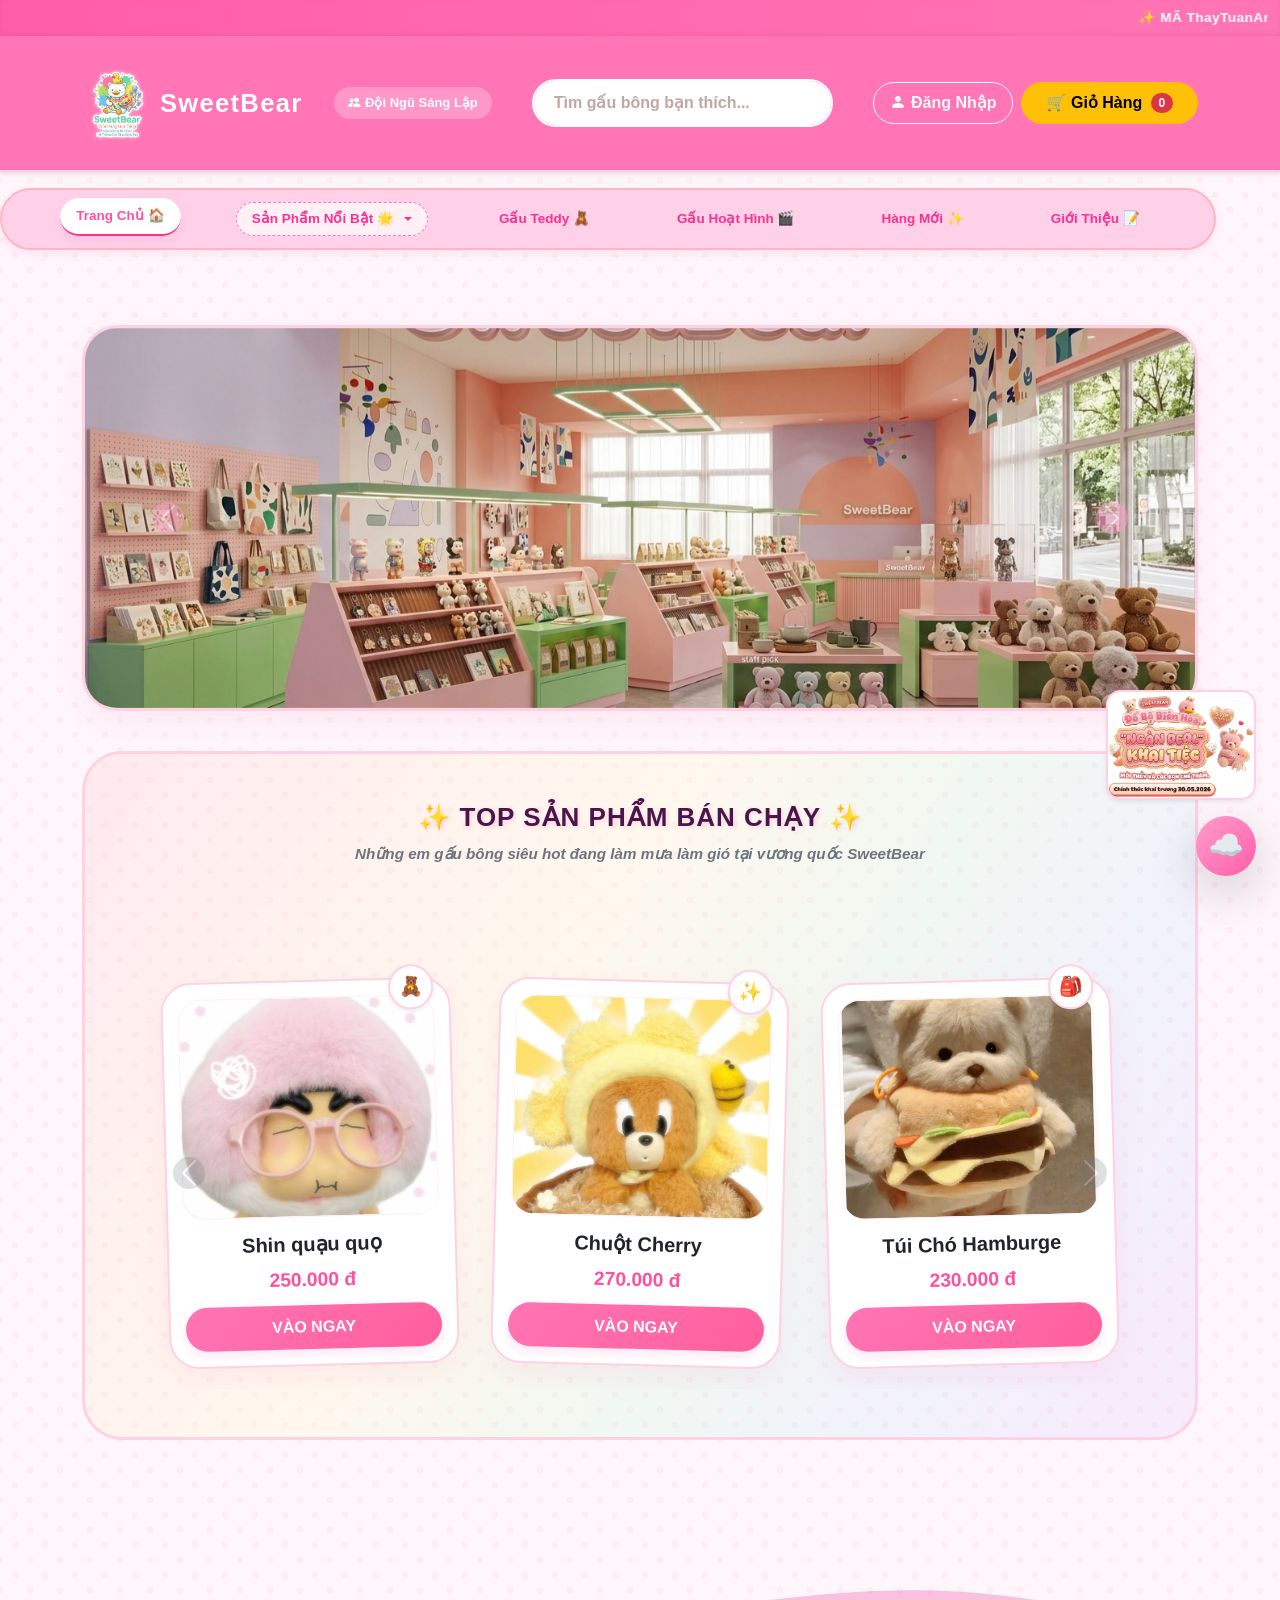
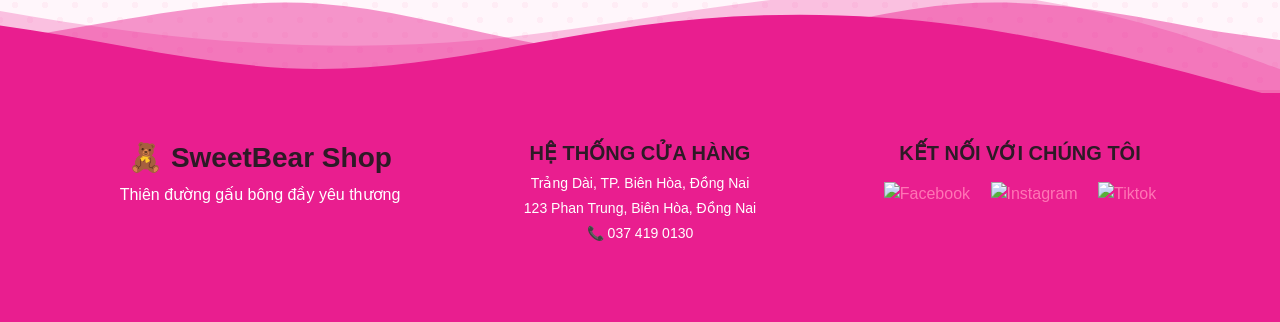
==== commit eacc899c: "Add files via upload" ====
--- a/store.html
+++ b/store.html
@@ -64,7 +64,7 @@
             </ul>
         </div>
 
-        <a href="TEDDY.html" class="menu-link">Gấu Teddy 🧸</a>
+        <a href="teddy.html" class="menu-link">Gấu Teddy 🧸</a>
         <a href="Hoathinh.html" class="menu-link">Gấu Hoạt Hình 🎬</a>
         <a href="new.html" class="menu-link">Hàng Mới ✨</a>
         <a href="Gioithieu.html" class="menu-link">Giới Thiệu 📝</a>
